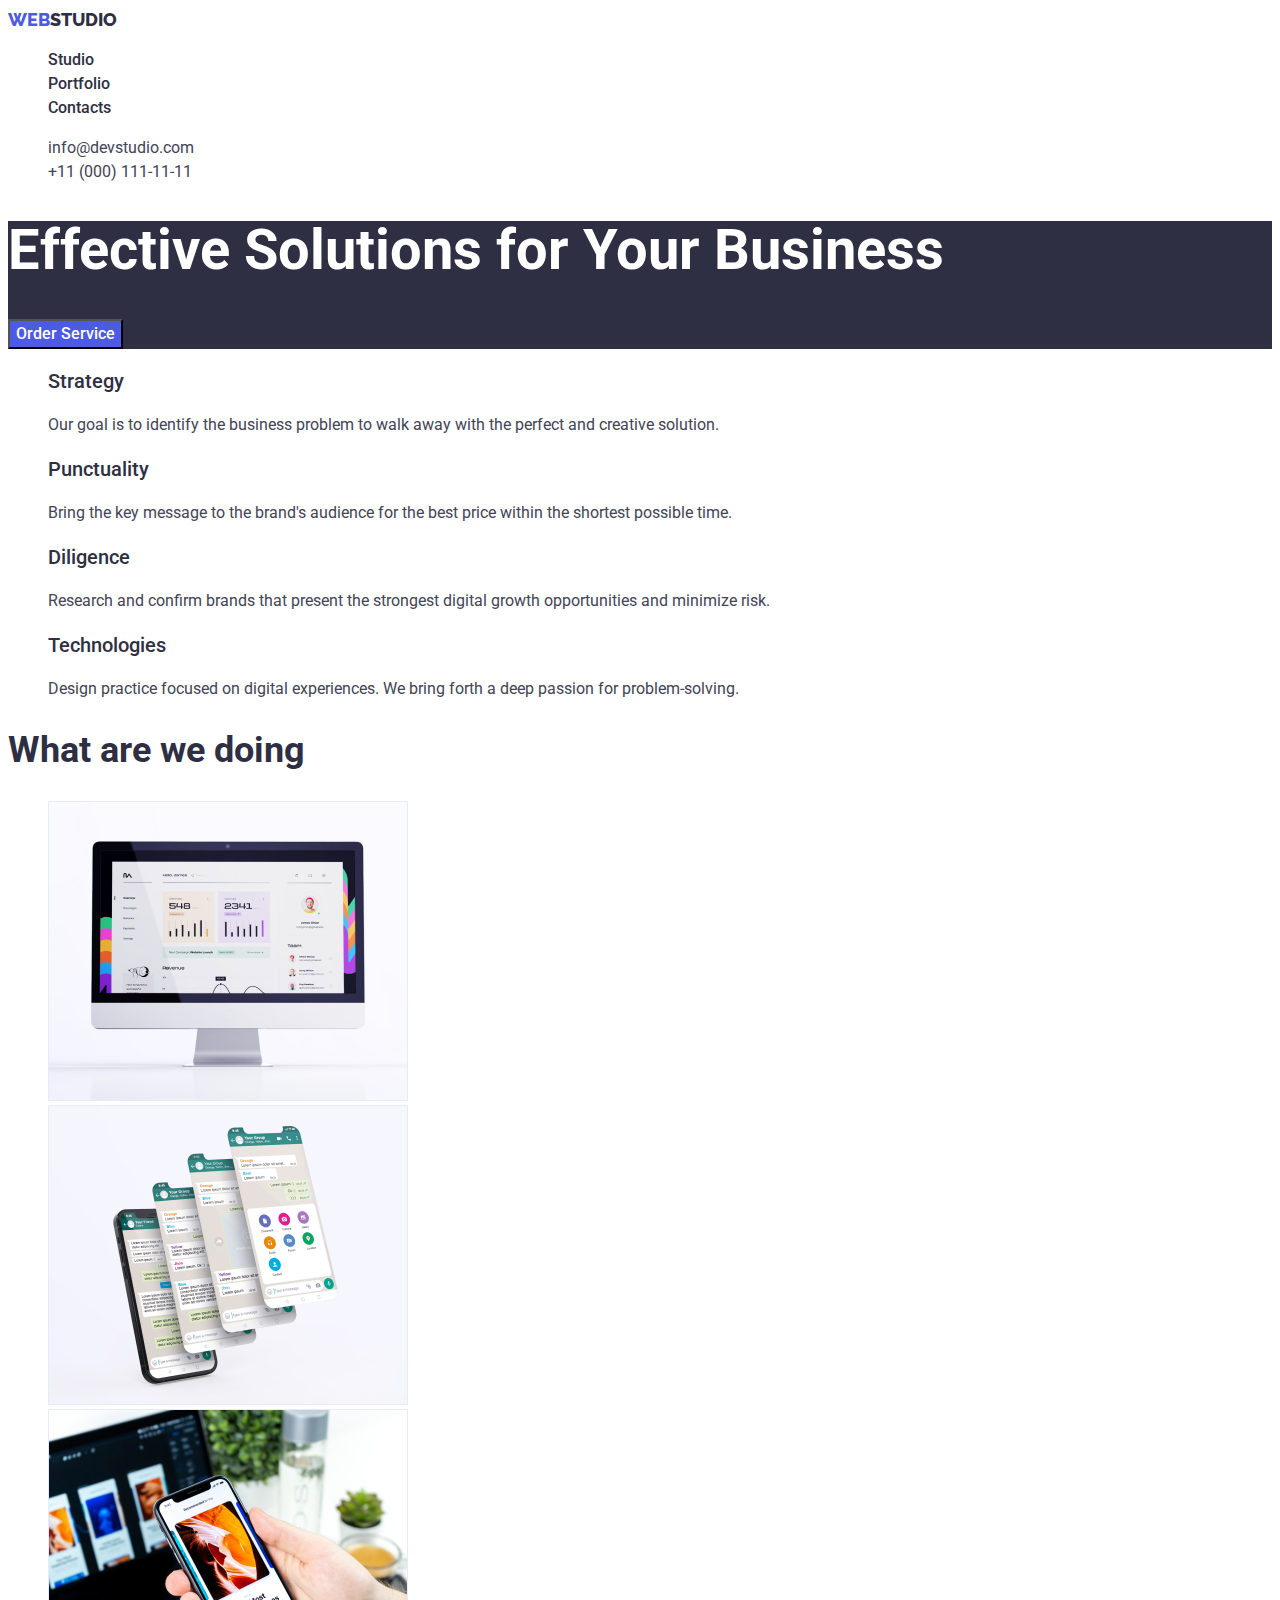
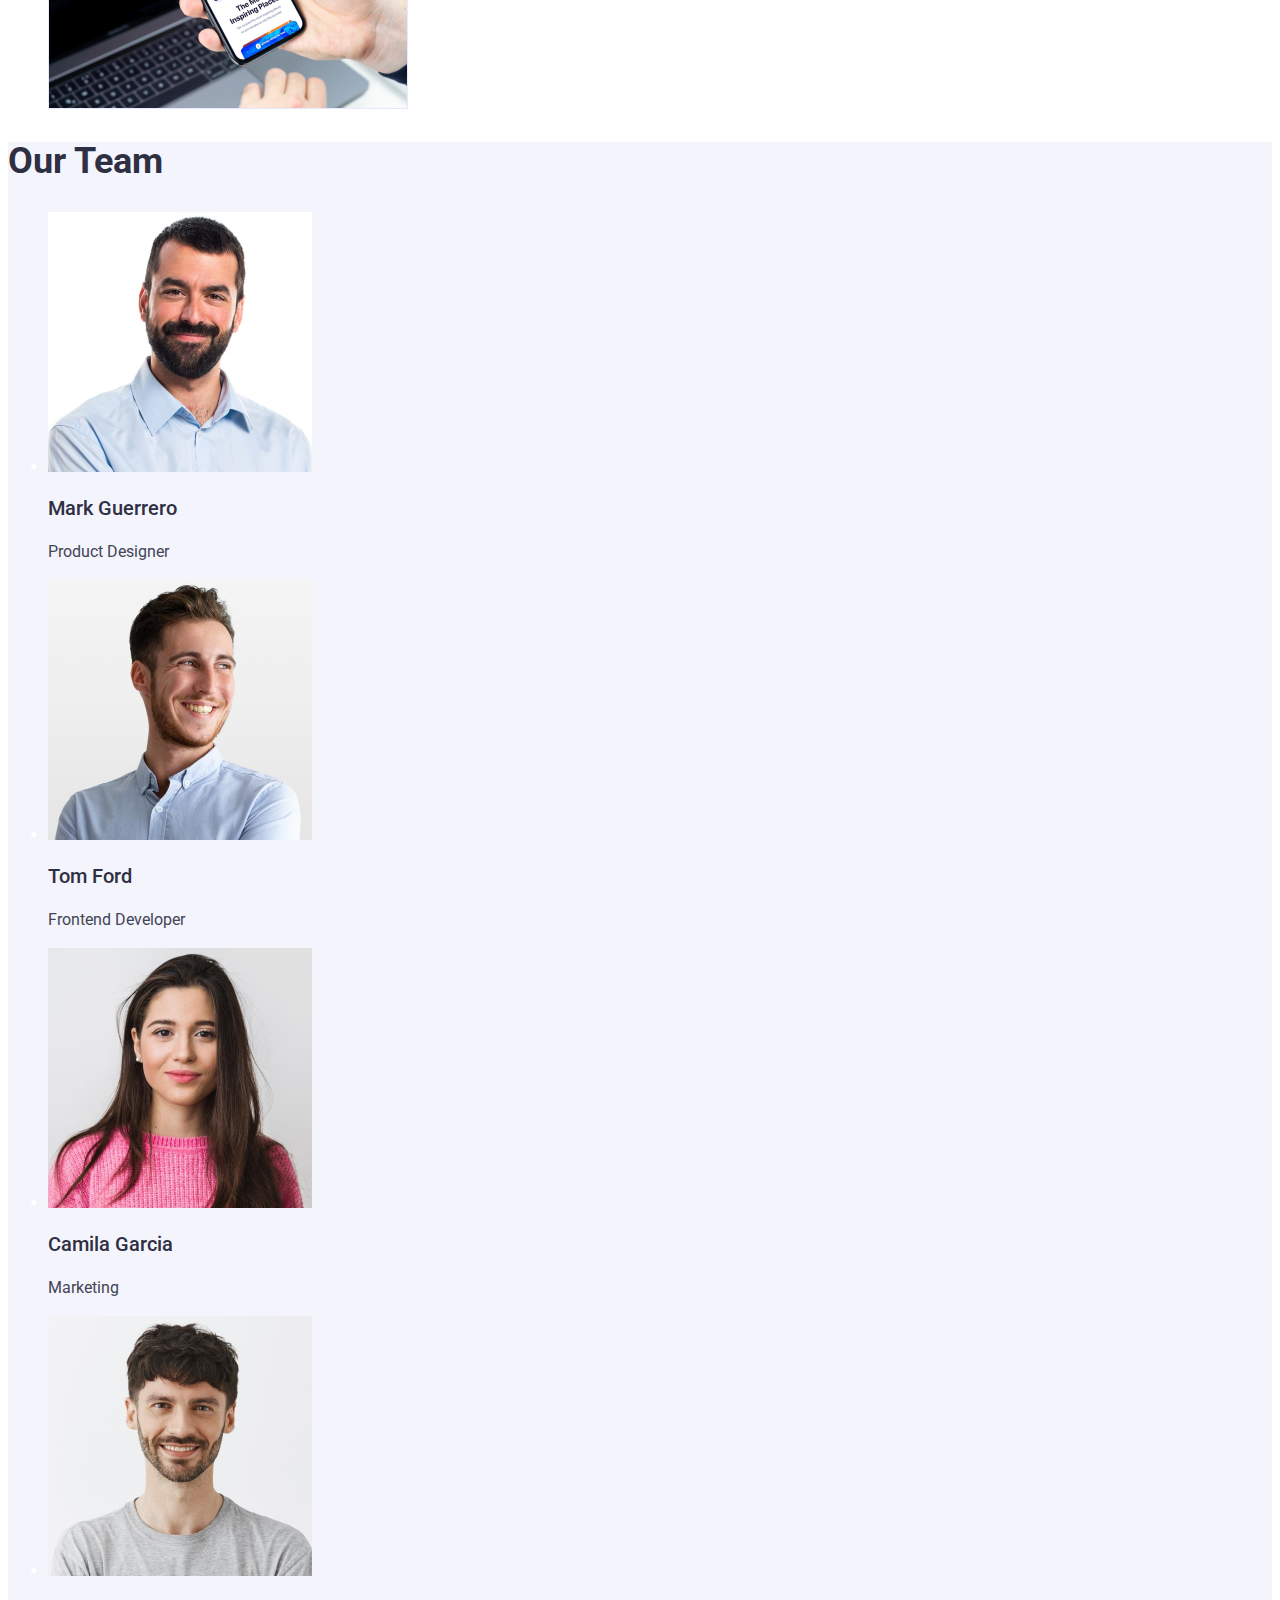
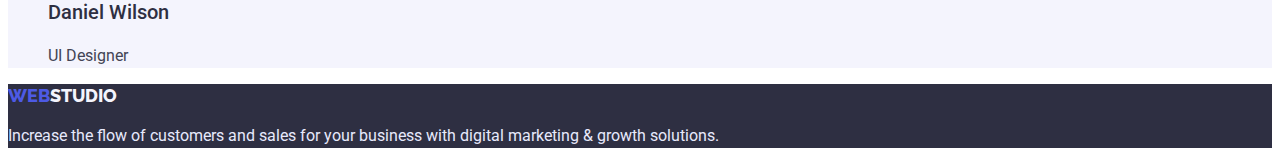
==== index.html @ 6e623637 "Initial commit" ====
<!DOCTYPE html>
<html lang="en">
<head>
    <meta charset="UTF-8">
    <meta http-equiv="X-UA-Compatible" content="IE=edge">
    <meta name="viewport" content="width=, initial-scale=1.0">
    <title>Document</title>
    <link rel="stylesheet" href="./css/styles.css">
    <link href="https://fonts.googleapis.com/css2?family=Raleway:wght@800&family=Roboto:wght@400;500;700;900&display=swap" rel="stylesheet">
</head>
<body>
    <header>
        <nav>
            <a href="./index.html" class="logo"><b class="word_part_one"> WEB</b><b class="word_part_three">STUDIO</b></a>
            <ul class="references">
                <li><a href="./index.html" class="references_part">Studio</a></li>
                <li><a href="./portfolio.html" class="references_part">Portfolio</a></li>
                <li><a href="" class="references_part">Contacts</a></li>
            </ul>
        </nav>
            <address>
                <ul class="link">
                    <li><a href="mailto:info@devstudio.com" class="link_one">info@devstudio.com</a></li>
                    <li><a href="tel:+110001111111" class="link_one">+11 (000) 111-11-11</a></li>
                </ul>
            </address>
    </header>
        <main>
            <section class="first_section">
                <h1 class="first_titel">Effective Solutions
                    for Your Business</h1>
                <button type="button" class="button2">Order Service</button>
            </section>
            <section>
                    <ul class="benefits">
                        <li>
                            <h3 class="big_titel">Strategy</h3>
                            <p class="under_titel">Our goal is to identify the business
                                problem to walk away with the perfect and creative solution. </p>
                        </li>
                        <li>
                            <h3 class="big_titel">Punctuality</h3>
                            <p class="under_titel">Bring the key message to the brand's audience for the best price within the shortest possible time. </p>
                        </li>
                        <li>
                            <h3 class="big_titel">Diligence</h3>
                            <p class="under_titel">Research and confirm brands that present the strongest digital growth opportunities and minimize risk. </p>
                        </li>
                        <li>
                            <h3 class="big_titel">Technologies</h3>
                            <p class="under_titel">Design practice focused on digital experiences. We bring forth a deep passion for problem-solving. </p>
                        </li>
                    </ul>
            </section>
            <section>
                <h2 class="second_titel">What are we doing</h2>
                <ul>
                    <li><img src="./images/image1.jpg" alt="comp" width="360"></li>
                    <li><img src="./images/2.jpg" alt="smartphone" width="360"></li>
                    <li><img src="./images/3.jpg" alt="telephone" width="360"></li>
                </ul>
            </section>
            <section class="team">
                <h2 class="titel_team">Our Team</h2>
                <ul class="list_downsize">
                    <li>
                        <img src="./images/4.jpg" alt="man" width="264">
                        <h3 class="big_titel_two">Mark Guerrero</h3>
                        <p class="under_titel-two">Product Designer</p>
                    </li>
                    <li>
                        <img src="./images/image2.jpg" alt="man" width="264">
                        <h3 class="big_titel_two">Tom Ford</h3>
                        <p class="under_titel-two">Frontend Developer</p>
                    </li>
                    <li>
                        <img src="./images/image3.jpg" alt="woman" width="264">
                        <h3 class="big_titel_two">Camila Garcia</h3>
                        <p class="under_titel-two">Marketing</p>
                    </li>
                    <li>
                        <img src="./images/image4.jpg" alt="men" width="264">
                        <h3 class="big_titel_two">Daniel Wilson</h3>
                        <p class="under_titel-two">UI Designer</p>
                    </li>
                </ul>
            </section>
        </main>
        <footer class="ending">
          <a href="./index.html" class="logo"><b class="word_part_one"> WEB</b><b class="word_part_two">STUDIO</b></a>

         <p class="footerd">Increase the flow of customers and sales for your business with digital marketing & growth solutions.</p>
       
        </footer>
</body>
</html>
---- css/styles.css ----
:root {
  -one-color: #434455;
  -titel-color: #2E2F42;
  -link-color:  #434455;
}
body {
  font-family: 'Roboto';
  color: #FFFFFF;
}

.link .link_one {
  color:#434455;
  font-size: 16px;
  line-height: 1.5em;
  text-decoration: none;
  font-weight: 400;
  font-style: normal;
}
.link_one:hover,
.link_one :focus{
  color: darkblue;
}


.button1 {
   color: #4D5AE5;
    font-weight: 500;
    font-size: 16px;
    line-height: 1.5em;
    font-family: 'Roboto';
}
button:focus,
button:active,
button:hover{
   color: blue;
}
button {
    cursor: pointer;
}
.button2 {
   color: #FFFFFF;
   font-weight: 500;
    font-size: 16px;
    line-height: 1.5em;
    background: #4D5AE5;
    font-family: 'Roboto';
}
.list {
  text-decoration: none;
}
.list .services {
  color:#2E2F42;
  font-weight: 500;
  font-size: 20px;
  line-height: 1.2em;
  text-decoration: none;

}
.list .under_services {
  color: #434455;
  font-size: 16px;
  line-height: 1.5em;
  text-decoration: none;
}
*{
  text-decoration: none;
}
.word_part_one {
  color: #4D5AE5;
  font-weight: 800;
 font-size: 18px;
 line-height: 1.33em;
 font-family: 'Raleway', sans-serif;
 text-decoration: none;
}
.word_part_two {
  color: #F4F4FD;
  font-weight: 800;
  font-size: 18px;
 line-height: 1.33em;
 font-family: 'Raleway', sans-serif;
 text-decoration: none;
}
.references .references_part {
  color: #2E2F42;
  font-weight: 500;
  font-size: 16px;
  line-height: 1.5em;
}
.footerd {
  color: #E7E9FC;
  font-size: 16px;
  line-height: 1.5em;
}
.benefits .big_titel {
  color: #2E2F42;
  font-weight: 500;
  font-size: 20px;
  line-height: 1.2em;
}
.benefits .under_titel {
  color: #434455;
  font-size: 16px;
  line-height: 1.5em;
}
.list_downsize .big_titel_two {
  color: #2E2F42;
  font-weight: 500;
  font-size: 20px;
  line-height: 1.2em;
  text-decoration: none;
}
.list_downsize .under_titel-two {
  color: #434455;
  font-size: 16px;
  line-height: 1.5em;
  text-decoration: none;
}
.first_titel {
  font-size: 56px;
  line-height: 1.07em;
  color: #FFFFFF;

}

.first_section {
  background: #2E2F42;
}
.team {
  background: #F4F4FD;
}
.word_part_three { 
  color: #2E2F42;
  font-weight: 800;
  font-size: 18px;
  line-height: 1.33em;
  font-family: 'Raleway';
  text-decoration: none;
}
.second_titel {
  color: #2E2F42;
  font-weight: 700;
  font-size: 36px;
  line-height: 1.11em;
}
.team .titel_team {
  color: #2E2F42;
  font-weight: 700;
  font-size: 36px;
  line-height: 1.11em;
}
.ending {
  background: #2E2F42;
}
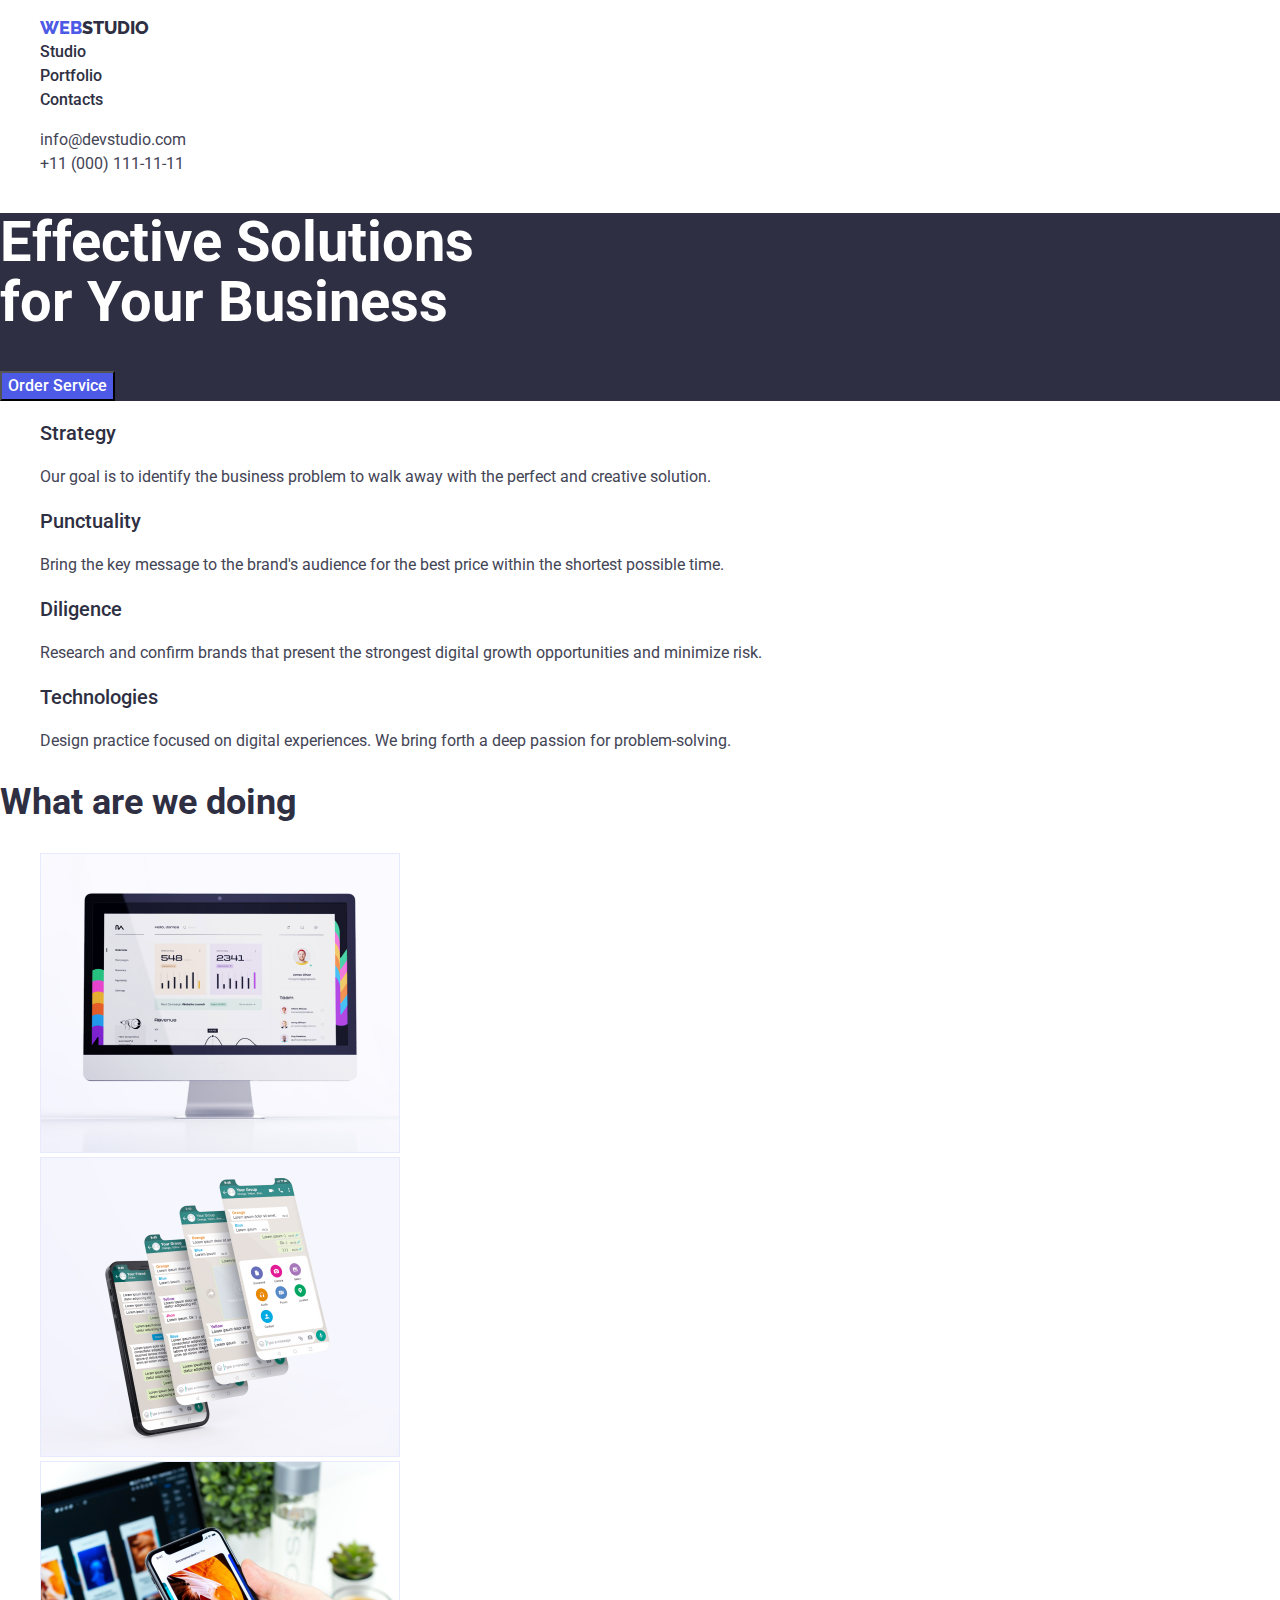
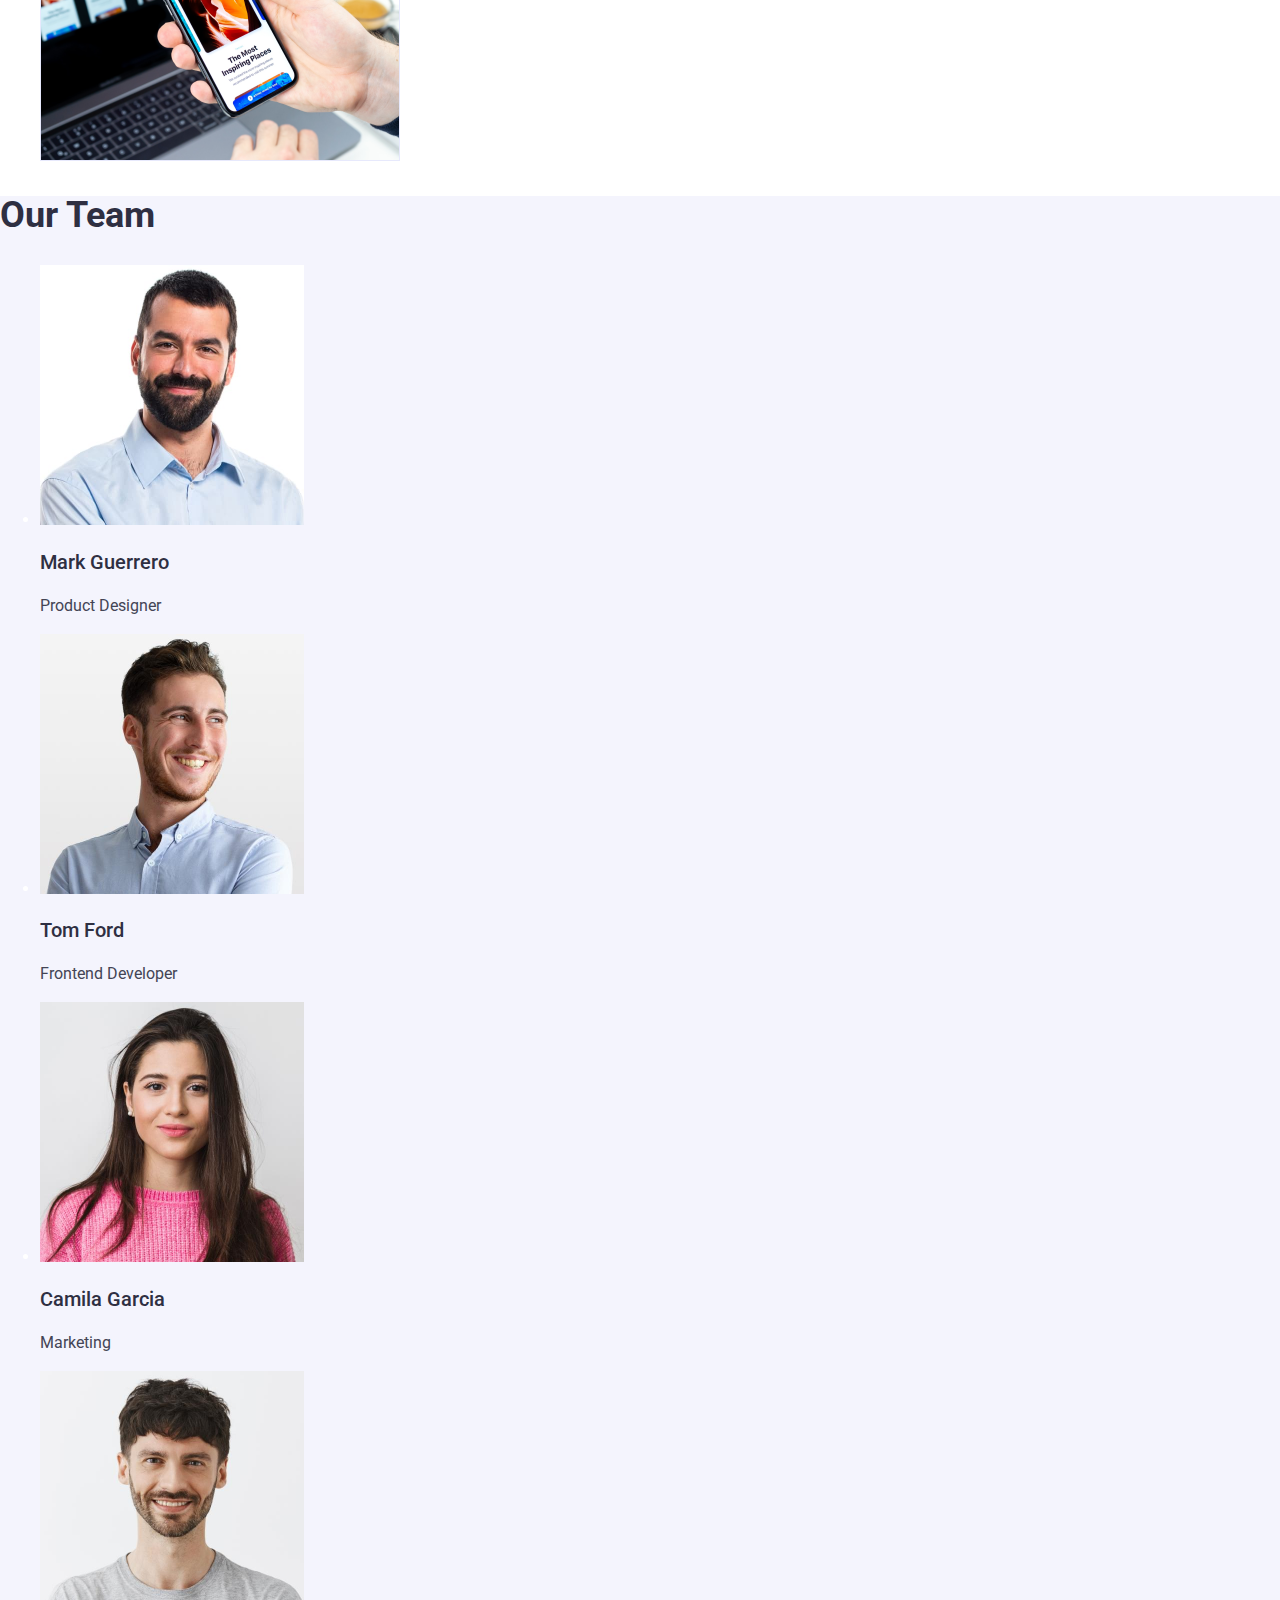
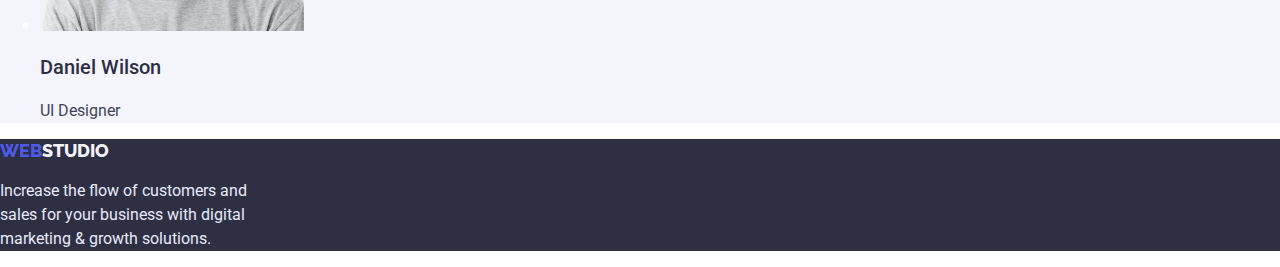
==== commit 7e6b6939: "Update index.html" ====
--- a/index.html
+++ b/index.html
@@ -5,33 +5,43 @@
     <meta http-equiv="X-UA-Compatible" content="IE=edge">
     <meta name="viewport" content="width=, initial-scale=1.0">
     <title>Document</title>
+    <link
+    rel="stylesheet"
+    href="https://cdnjs.cloudflare.com/ajax/libs/modern-normalize/1.0.0/modern-normalize.min.css"
+  />
     <link rel="stylesheet" href="./css/styles.css">
-    <link href="https://fonts.googleapis.com/css2?family=Raleway:wght@800&family=Roboto:wght@400;500;700;900&display=swap" rel="stylesheet">
+  <link href="https://fonts.googleapis.com/css2?family=Raleway:wght@800&family=Roboto:wght@400;500;700;900&display=swap" rel="stylesheet">
 </head>
 <body>
     <header>
-        <nav>
-            <a href="./index.html" class="logo"><b class="word_part_one"> WEB</b><b class="word_part_three">STUDIO</b></a>
-            <ul class="references">
-                <li><a href="./index.html" class="references_part">Studio</a></li>
-                <li><a href="./portfolio.html" class="references_part">Portfolio</a></li>
-                <li><a href="" class="references_part">Contacts</a></li>
-            </ul>
-        </nav>
-            <address>
-                <ul class="link">
-                    <li><a href="mailto:info@devstudio.com" class="link_one">info@devstudio.com</a></li>
-                    <li><a href="tel:+110001111111" class="link_one">+11 (000) 111-11-11</a></li>
+        <div class="container one_header">
+            <nav class="navigation">
+                <ul class="references">
+                    <a href="./index.html" class="logo"><b class="word_part_one"> WEB</b><b class="word_part_three">STUDIO</b></a>
+                    <li><a href="./index.html" class="references_part">Studio</a></li>
+                    <li><a href="./portfolio.html" class="references_part">Portfolio</a></li>
+                    <li><a href="" class="references_part">Contacts</a></li>
                 </ul>
-            </address>
+            </nav>
+                <address>
+                    <ul class="link">
+                        <li><a href="mailto:info@devstudio.com" class="link_one">info@devstudio.com</a></li>
+                        <li><a href="tel:+110001111111" class="link_one">+11 (000) 111-11-11</a></li>
+                    </ul>
+                </address>
+
+        </div>
     </header>
         <main>
             <section class="first_section">
-                <h1 class="first_titel">Effective Solutions
+              <div class="container solution_titel">
+                    <h1 class="first_titel">Effective Solutions <br>
                     for Your Business</h1>
                 <button type="button" class="button2">Order Service</button>
+              </div>
             </section>
-            <section>
+            <section class="second_section">
+                <div class="container">
                     <ul class="benefits">
                         <li>
                             <h3 class="big_titel">Strategy</h3>
@@ -52,15 +62,19 @@
                         </li>
                     </ul>
             </section>
-            <section>
-                <h2 class="second_titel">What are we doing</h2>
-                <ul>
+            <section third_section>
+             <div class="container">
+                    <h2 class="second_titel">What are we doing</h2>
+                <ul class="list_of_images">
                     <li><img src="./images/image1.jpg" alt="comp" width="360"></li>
                     <li><img src="./images/2.jpg" alt="smartphone" width="360"></li>
                     <li><img src="./images/3.jpg" alt="telephone" width="360"></li>
                 </ul>
+
+               </div>
             </section>
             <section class="team">
+             <div class="container">
                 <h2 class="titel_team">Our Team</h2>
                 <ul class="list_downsize">
                     <li>
@@ -84,13 +98,18 @@
                         <p class="under_titel-two">UI Designer</p>
                     </li>
                 </ul>
+             </div>
+                    
             </section>
         </main>
-        <footer class="ending">
-          <a href="./index.html" class="logo"><b class="word_part_one"> WEB</b><b class="word_part_two">STUDIO</b></a>
+       
+        <footer class="ending one_footer">
+            <div class="container real_end">
+                <a href="./index.html" class="logo"><b class="word_part_one"> WEB</b><b class="word_part_two">STUDIO</b></a>
 
-         <p class="footerd">Increase the flow of customers and sales for your business with digital marketing & growth solutions.</p>
-       
+               <p class="footerd">Increase the flow of customers and <br> sales for your business with digital <br> marketing & growth solutions.</p>
+            
+            </div>
         </footer>
 </body>
 </html>
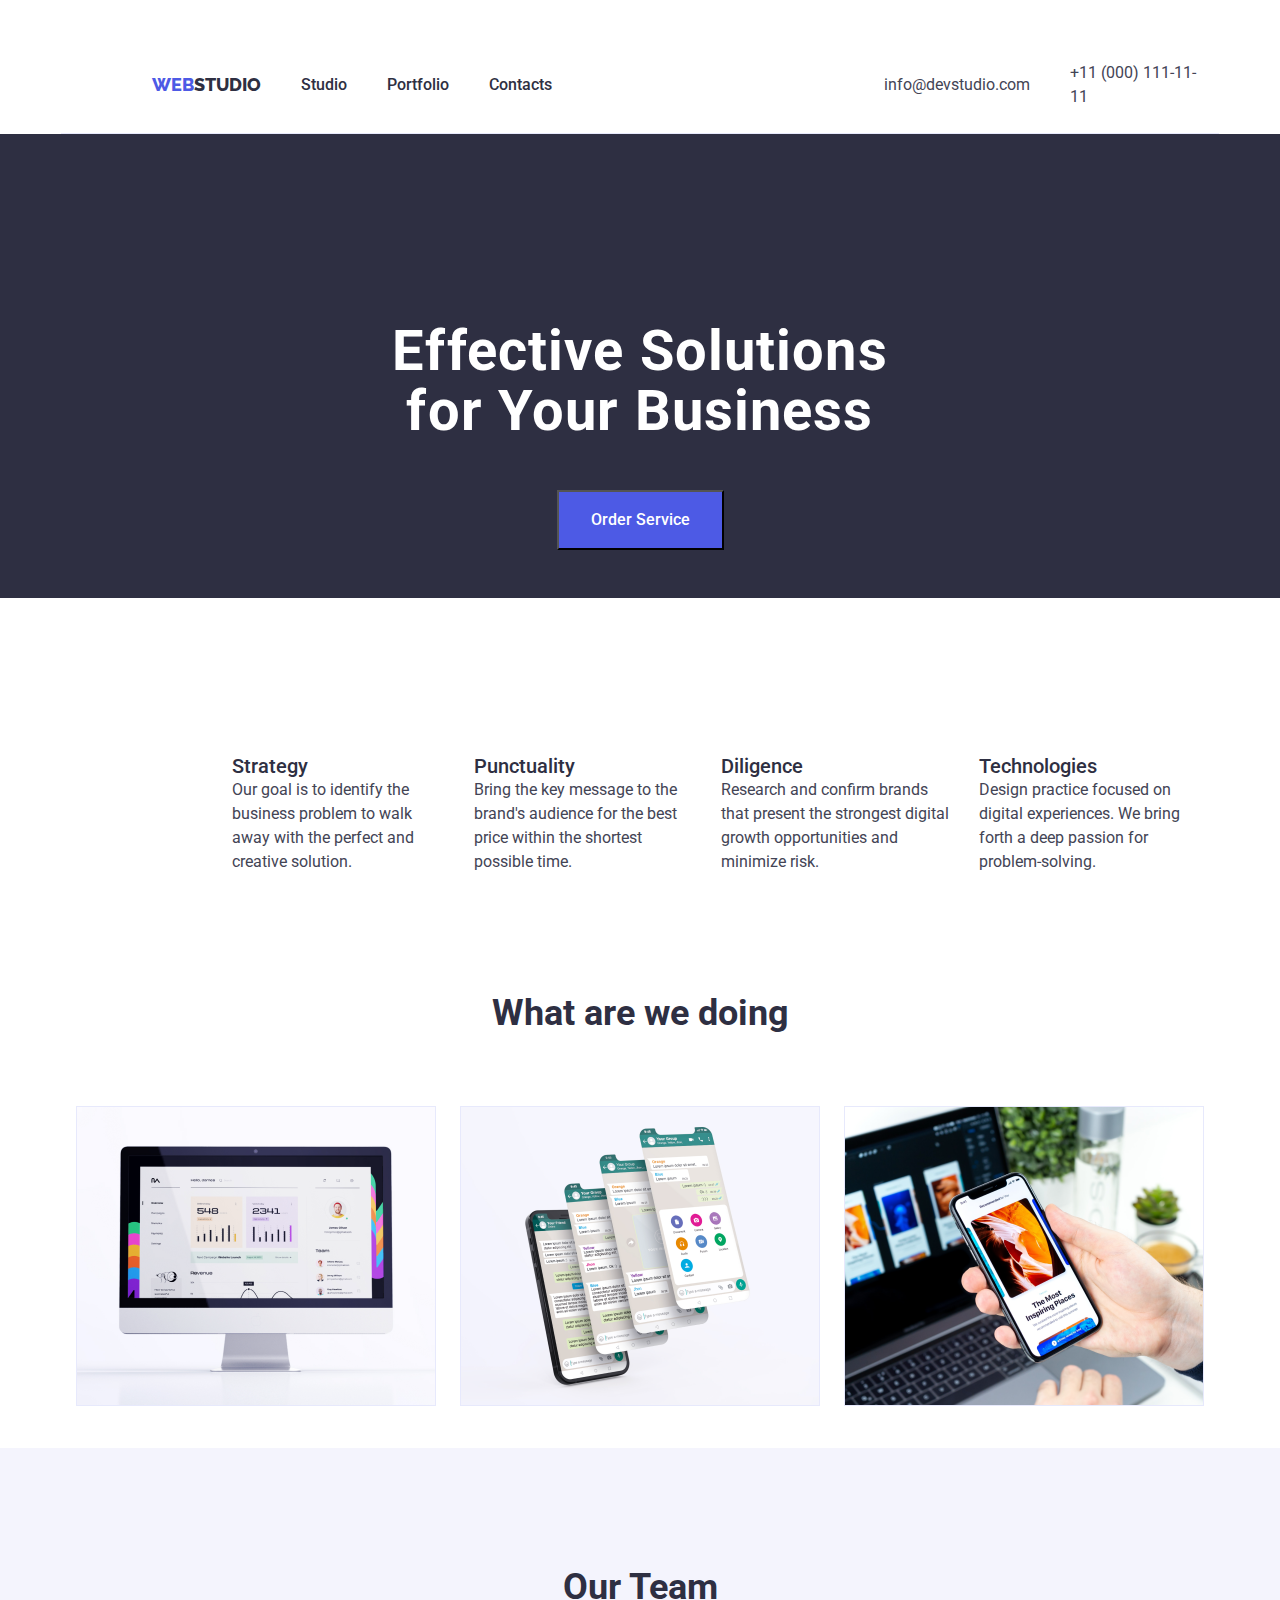
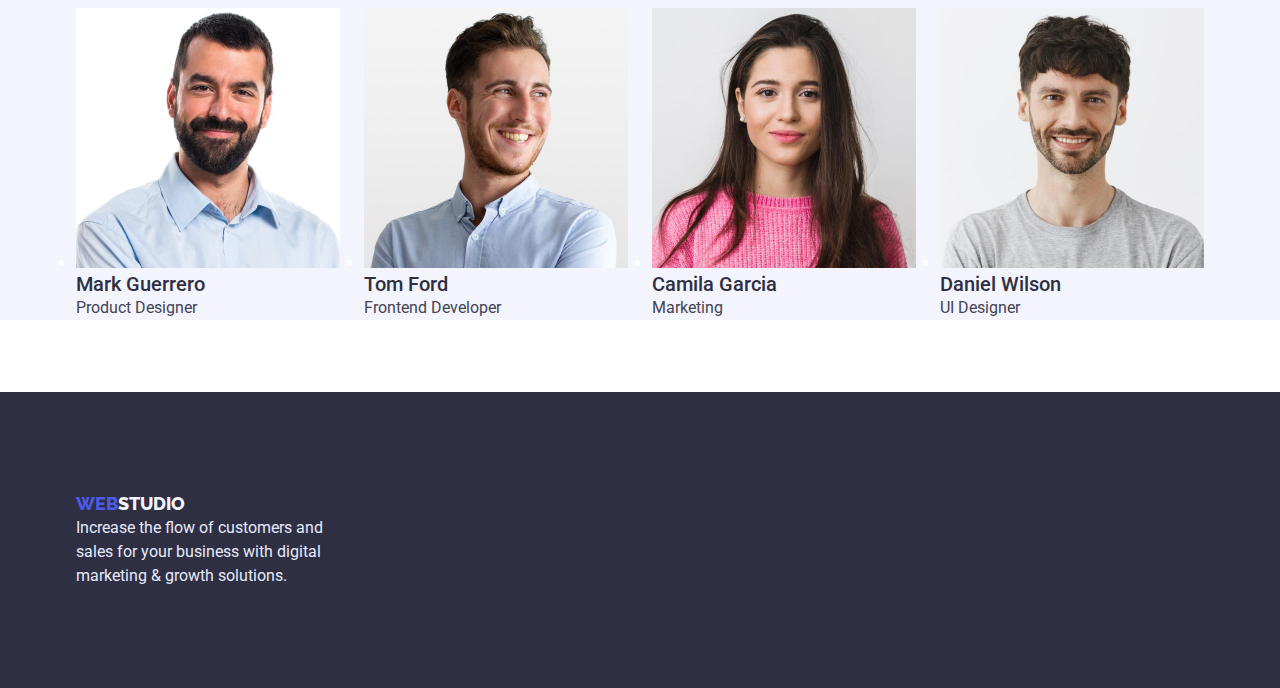
==== commit e6a6da15: "Update index.html" ====
--- a/index.html
+++ b/index.html
@@ -13,8 +13,10 @@
   <link href="https://fonts.googleapis.com/css2?family=Raleway:wght@800&family=Roboto:wght@400;500;700;900&display=swap" rel="stylesheet">
 </head>
 <body>
-    <header>
+  <h1 class="visually-hidden">NAVIGATION</h1>
+     <header>
         <div class="container one_header">
+           
             <nav class="navigation">
                 <ul class="references">
                     <a href="./index.html" class="logo"><b class="word_part_one"> WEB</b><b class="word_part_three">STUDIO</b></a>
@@ -39,8 +41,10 @@
                     for Your Business</h1>
                 <button type="button" class="button2">Order Service</button>
               </div>
-            </section>
+            </section> 
+            <h1 class="visually-hidden"> OUR_BENEFITS</h1>
             <section class="second_section">
+               
                 <div class="container">
                     <ul class="benefits">
                         <li>
@@ -73,7 +77,9 @@
 
                </div>
             </section>
+            <h1 class="visually-hidden"> OUR_TEAM_MEMBERS</h1>
             <section class="team">
+                
              <div class="container">
                 <h2 class="titel_team">Our Team</h2>
                 <ul class="list_downsize">
--- a/css/styles.css
+++ b/css/styles.css
@@ -44,9 +44,20 @@
     line-height: 1.5em;
     background: #4D5AE5;
     font-family: 'Roboto';
+    padding: 16px 32px;
+    margin-top: 48px;
+    margin-left: auto;
+    margin-right: auto;
+    display: block;
+    
 }
 .list {
   text-decoration: none;
+  display: flex;
+  flex-wrap: wrap;
+  gap: 24px;
+  margin-top: 72px;
+  margin-bottom: 120px;
 }
 .list .services {
   color:#2E2F42;
@@ -72,6 +83,7 @@
  line-height: 1.33em;
  font-family: 'Raleway', sans-serif;
  text-decoration: none;
+ margin-top: 24;
 }
 .word_part_two {
   color: #F4F4FD;
@@ -86,6 +98,7 @@
   font-weight: 500;
   font-size: 16px;
   line-height: 1.5em;
+  
 }
 .footerd {
   color: #E7E9FC;
@@ -120,11 +133,14 @@
   font-size: 56px;
   line-height: 1.07em;
   color: #FFFFFF;
-
+  letter-spacing: 0.02em;
 }
 
 .first_section {
   background: #2E2F42;
+  padding-top: 188px;
+  padding-bottom: 48px;
+  display: block;
 }
 .team {
   background: #F4F4FD;
@@ -142,13 +158,107 @@
   font-weight: 700;
   font-size: 36px;
   line-height: 1.11em;
+  text-align: center;
 }
 .team .titel_team {
   color: #2E2F42;
   font-weight: 700;
   font-size: 36px;
   line-height: 1.11em;
+  text-align: center;
 }
 .ending {
   background: #2E2F42;
 }
+.container {
+ width: 1158px;
+ margin: 0 auto;
+ padding-left: 15px;
+ padding-right: 15px;
+}
+.one_header {
+  display: flex;
+  align-items: center;
+  border-bottom: 1px solid #E7E9FC;
+  padding-top: 24px;
+  padding-bottom: 24px;
+
+}
+.one_footer
+.navigation {
+  display: flex;
+  align-items: center;
+}
+.references {
+  display: flex;
+  gap: 40px;
+  margin-left: 76px;
+}
+.second_section {
+  padding-top: 120px;
+  padding-bottom: 120px;
+}
+.benefits {
+  gap: 24px;
+  display: flex;
+  flex-direction: row;
+  align-items: center;
+  margin-left: 156px;
+}
+.third_section {
+  padding-bottom: 120px;
+}
+.list_of_images {
+  gap: 24px;
+  margin-top: 72px;
+  display: flex;
+  flex-wrap: wrap;
+}
+.team {
+  padding-top: 120px;
+}
+.list_downsize {
+  gap: 24px;
+  margin-bottom: 72px;
+  display: flex;
+  flex-wrap: wrap;
+}
+.link {
+  display: flex;
+  gap: 40px;
+  align-items: center;
+  margin-left: 332px;
+}
+.real_end {
+  padding-top: 100px;
+  padding-bottom: 100px;
+}
+.portfolio_buttons {
+  display: flex;
+  align-items: center;
+  gap: 24px;
+  flex-direction: row;
+  margin-top: 96px;
+  justify-content: center;
+}
+html {
+  box-sizing: border-box;
+}
+*::before,
+*::after {
+  box-sizing: inherit;
+}
+.solution_titel {
+  text-align: center;
+}
+
+p, h1, h2, h3, h4, h5, h6{
+  margin: 0;
+}
+ul {
+  margin: 0;
+  padding-left: 0;
+}
+.section {
+  display: block;
+}
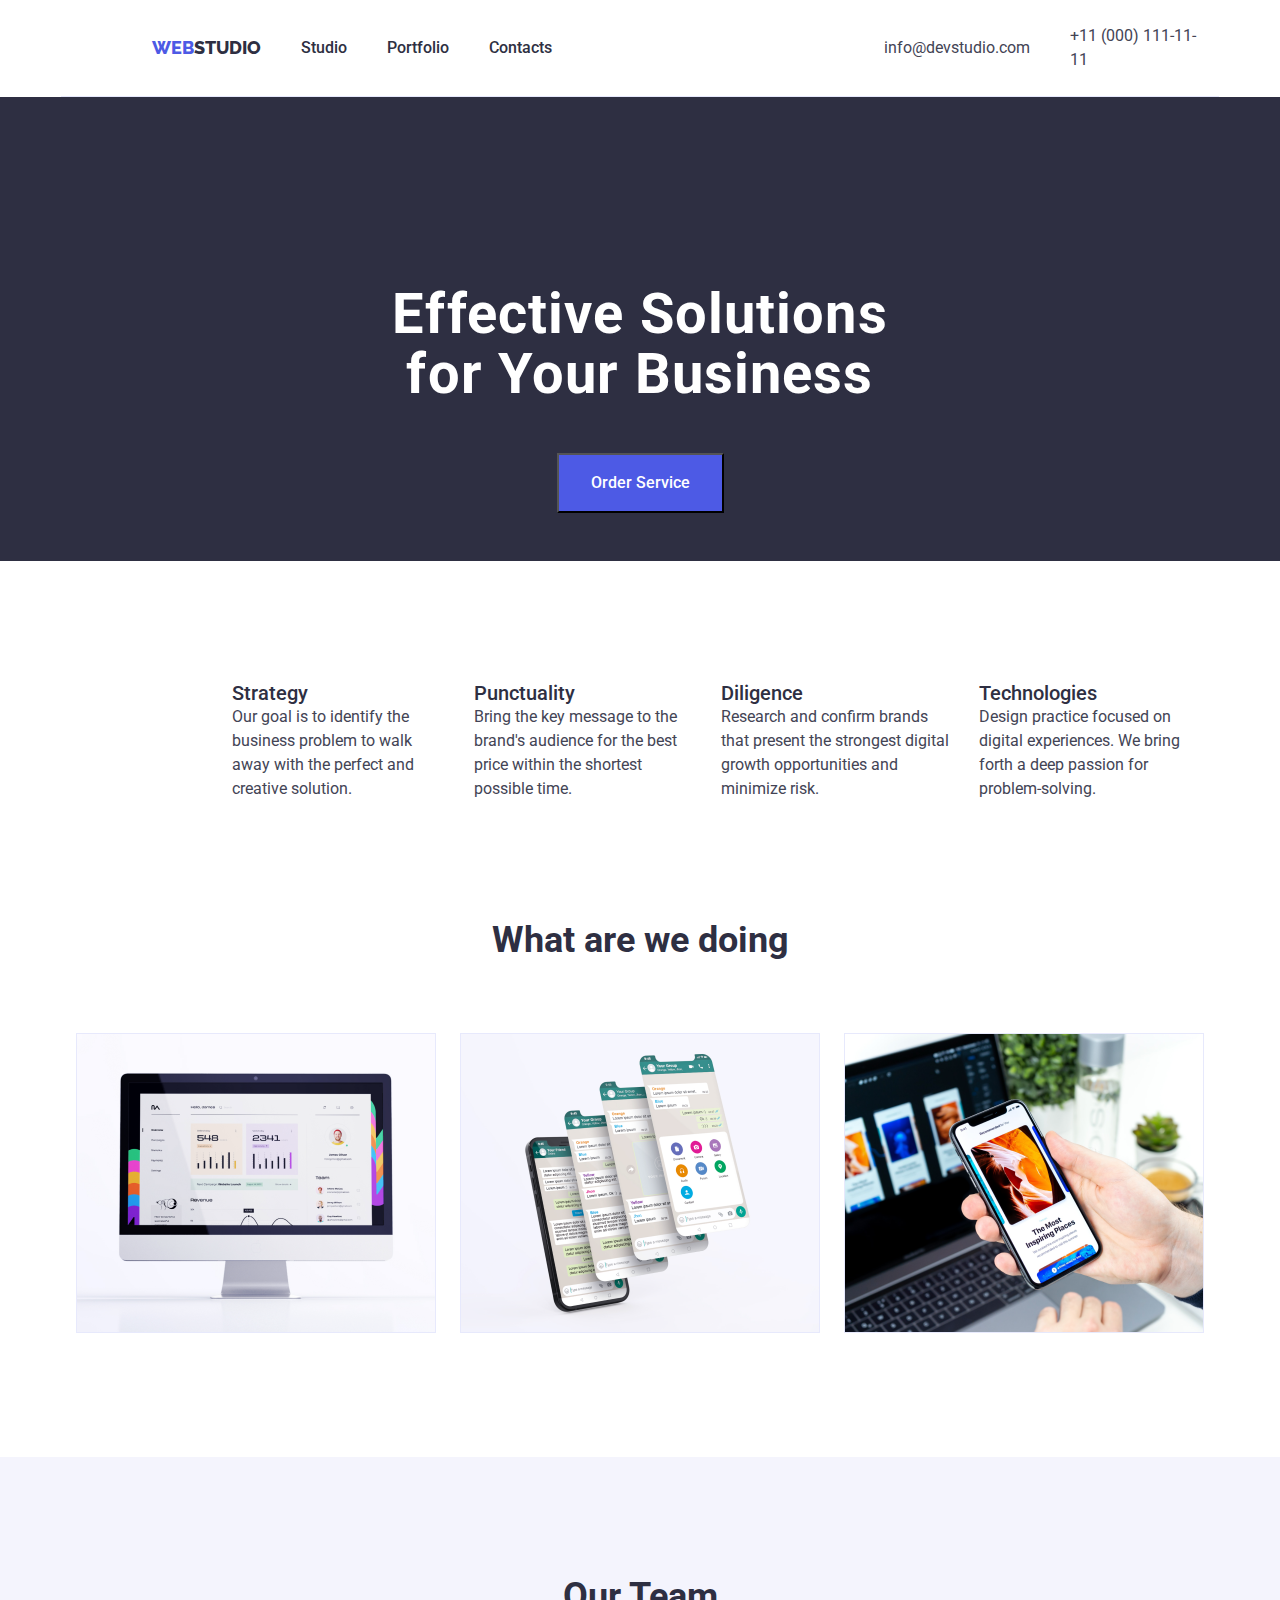
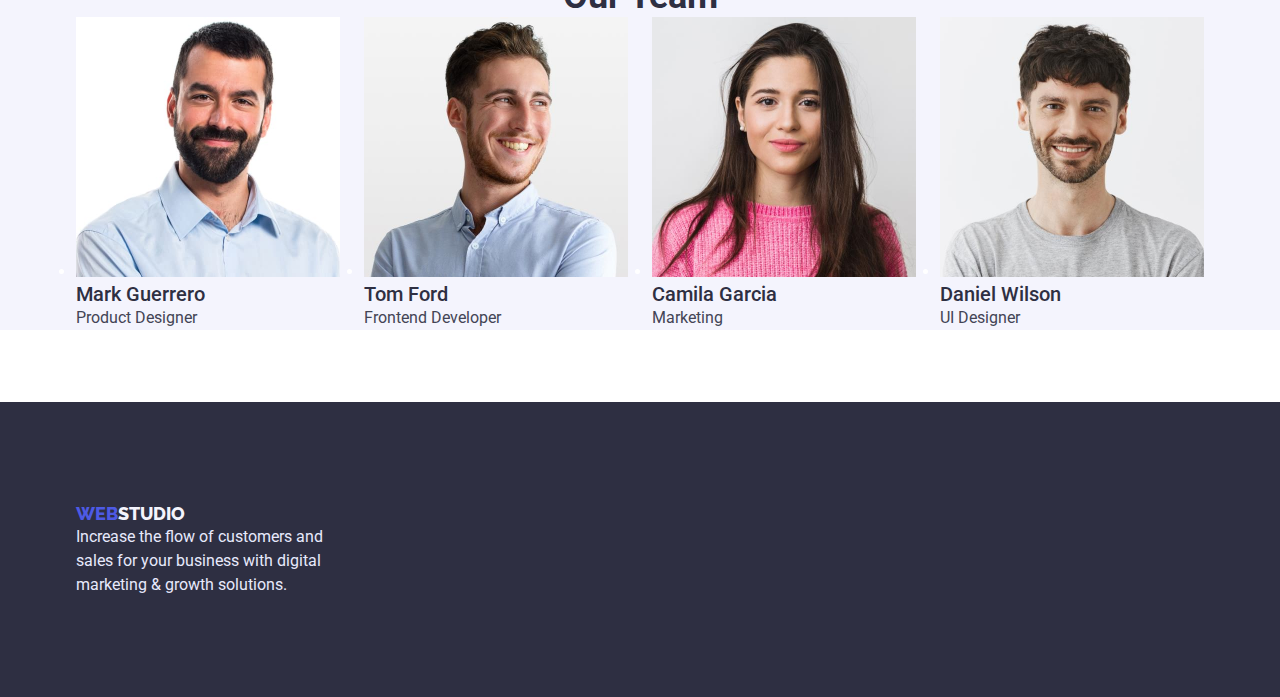
==== commit ad3808bb: "Update index.html" ====
--- a/index.html
+++ b/index.html
@@ -25,7 +25,7 @@
                     <li><a href="" class="references_part">Contacts</a></li>
                 </ul>
             </nav>
-                <address>
+                <address class="address_">
                     <ul class="link">
                         <li><a href="mailto:info@devstudio.com" class="link_one">info@devstudio.com</a></li>
                         <li><a href="tel:+110001111111" class="link_one">+11 (000) 111-11-11</a></li>
@@ -42,31 +42,31 @@
                 <button type="button" class="button2">Order Service</button>
               </div>
             </section> 
-            <h1 class="visually-hidden"> OUR_BENEFITS</h1>
+          
             <section class="second_section">
                
                 <div class="container">
                     <ul class="benefits">
-                        <li>
+                        <li class="under_benefits">
                             <h3 class="big_titel">Strategy</h3>
                             <p class="under_titel">Our goal is to identify the business
                                 problem to walk away with the perfect and creative solution. </p>
                         </li>
-                        <li>
+                        <li class="under_benefits">
                             <h3 class="big_titel">Punctuality</h3>
                             <p class="under_titel">Bring the key message to the brand's audience for the best price within the shortest possible time. </p>
                         </li>
-                        <li>
+                        <li class="under_benefits">
                             <h3 class="big_titel">Diligence</h3>
                             <p class="under_titel">Research and confirm brands that present the strongest digital growth opportunities and minimize risk. </p>
                         </li>
-                        <li>
+                        <li class="under_benefits">
                             <h3 class="big_titel">Technologies</h3>
                             <p class="under_titel">Design practice focused on digital experiences. We bring forth a deep passion for problem-solving. </p>
                         </li>
                     </ul>
             </section>
-            <section third_section>
+            <section class="third_section">
              <div class="container">
                     <h2 class="second_titel">What are we doing</h2>
                 <ul class="list_of_images">
@@ -84,24 +84,32 @@
                 <h2 class="titel_team">Our Team</h2>
                 <ul class="list_downsize">
                     <li>
-                        <img src="./images/4.jpg" alt="man" width="264">
-                        <h3 class="big_titel_two">Mark Guerrero</h3>
-                        <p class="under_titel-two">Product Designer</p>
+                        <img src="./images/4.jpg" alt="man" width="264" class="images_one">
+                        <div class="text_one">
+                            <h3 class="big_titel_two">Mark Guerrero</h3>
+                          <p class="under_titel-two">Product Designer</p>
+                        </div>
                     </li>
                     <li>
-                        <img src="./images/image2.jpg" alt="man" width="264">
-                        <h3 class="big_titel_two">Tom Ford</h3>
-                        <p class="under_titel-two">Frontend Developer</p>
+                        <img src="./images/image2.jpg" alt="man" width="264" class="images_one">
+                        <div class="text_one">
+                            <h3 class="big_titel_two">Tom Ford</h3>
+                            <p class="under_titel-two">Frontend Developer</p>
+                        </div>
                     </li>
                     <li>
-                        <img src="./images/image3.jpg" alt="woman" width="264">
-                        <h3 class="big_titel_two">Camila Garcia</h3>
-                        <p class="under_titel-two">Marketing</p>
+                        <img src="./images/image3.jpg" alt="woman" width="264" class="images_one">
+                        <div class="text_one">
+                            <h3 class="big_titel_two">Camila Garcia</h3>
+                          <p class="under_titel-two">Marketing</p>
+                        </div>
                     </li>
                     <li>
-                        <img src="./images/image4.jpg" alt="men" width="264">
-                        <h3 class="big_titel_two">Daniel Wilson</h3>
-                        <p class="under_titel-two">UI Designer</p>
+                       <img src="./images/image4.jpg" alt="men" width="264" class="images_one" >
+                       <div class="text_one">
+                         <h3 class="big_titel_two">Daniel Wilson</h3>
+                         <p class="under_titel-two">UI Designer</p>
+                       </div> 
                     </li>
                 </ul>
              </div>
--- a/css/styles.css
+++ b/css/styles.css
@@ -262,3 +262,15 @@
 .section {
   display: block;
 }
+.visually-hidden {
+  position: absolute;
+  width: 1px;
+  height: 1px;
+  margin: -1px;
+  border: 0;
+  padding: 0;
+  white-space: nowrap;
+  clip-path: inset(100%);
+  clip: rect(0 0 0 0);
+  overflow: hidden;
+}
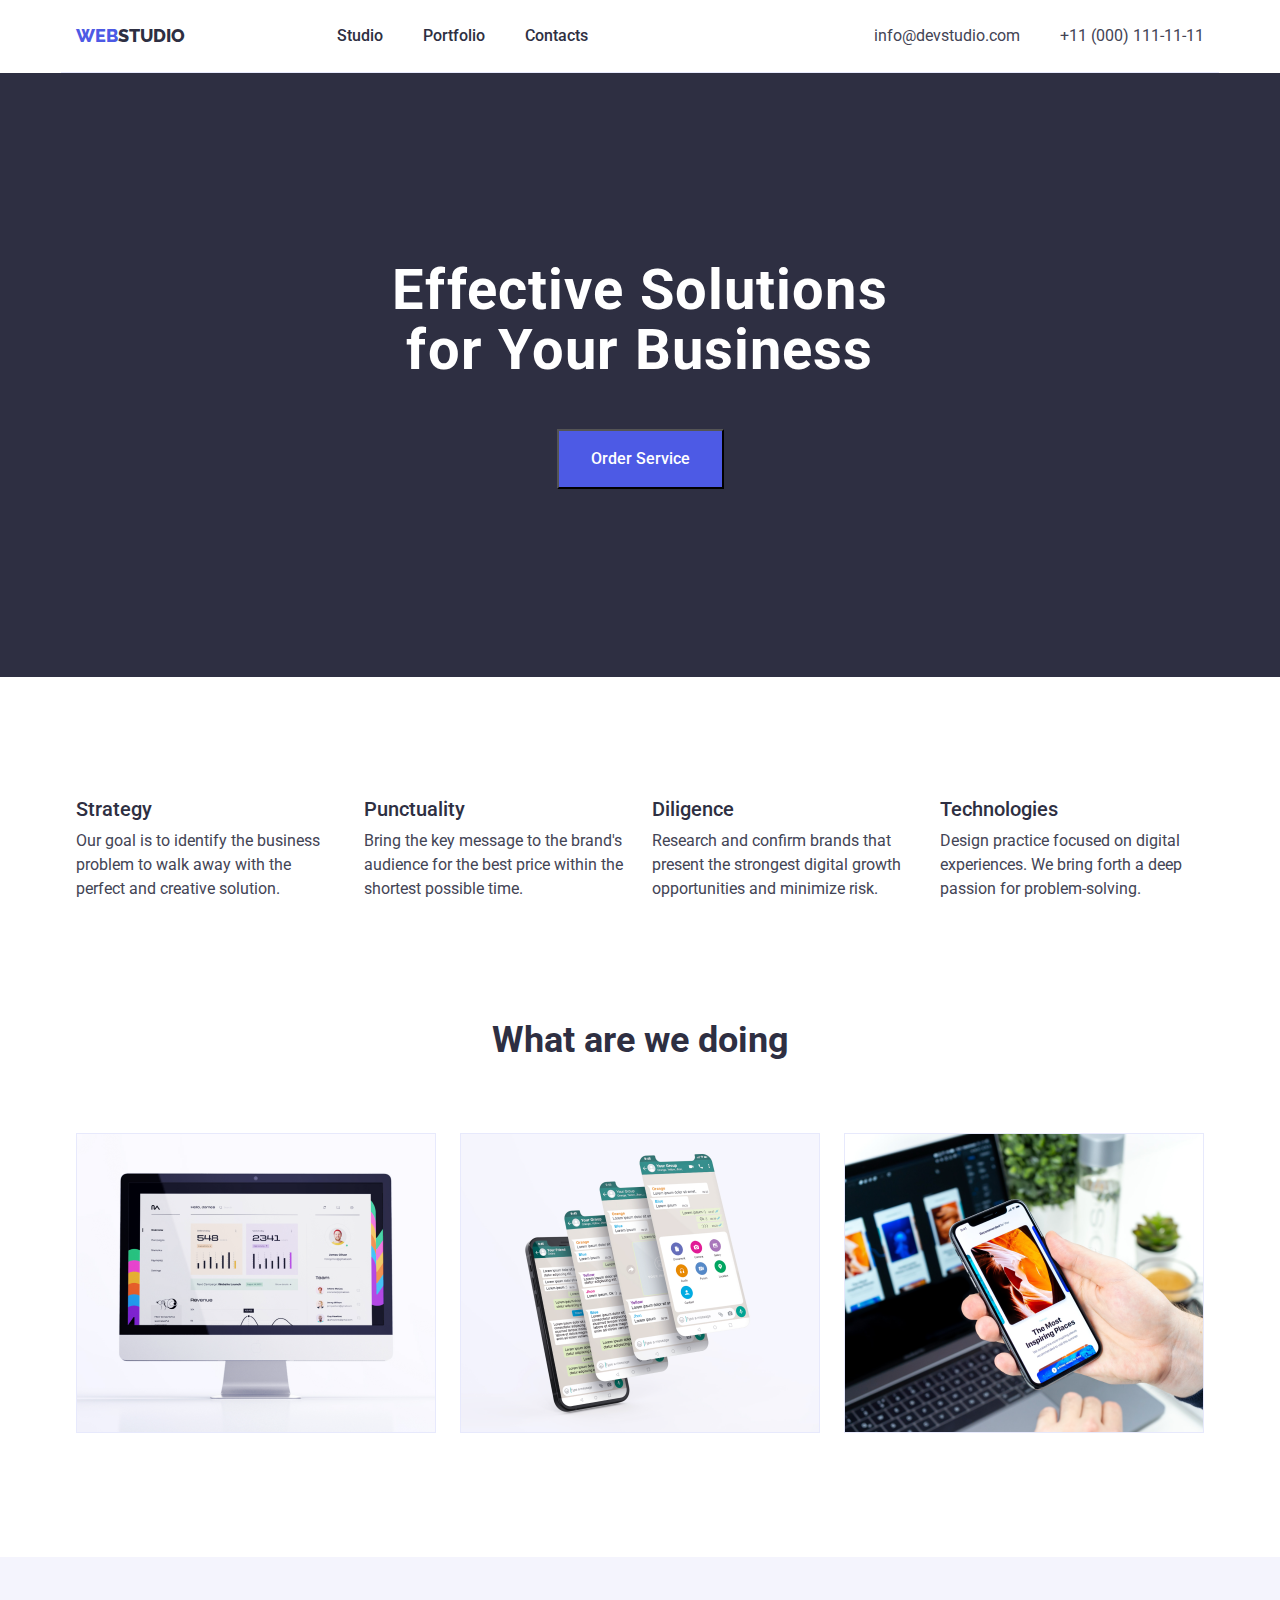
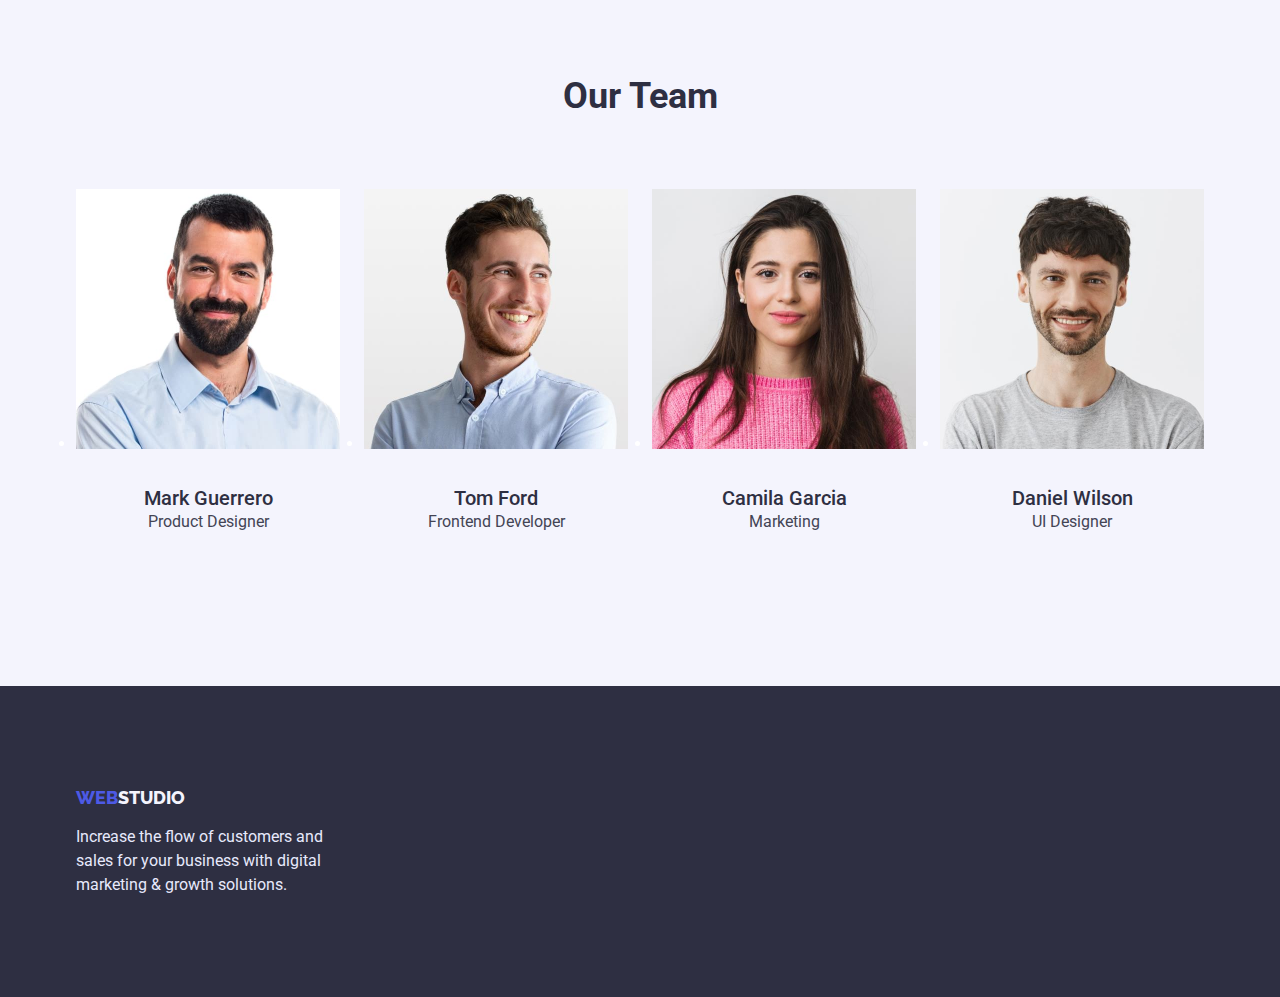
==== commit 755cce5c: "Update index.html" ====
--- a/index.html
+++ b/index.html
@@ -16,10 +16,9 @@
   <h1 class="visually-hidden">NAVIGATION</h1>
      <header>
         <div class="container one_header">
-           
+             <a href="./index.html" class="logo"><b class="word_part_one"> WEB</b><b class="word_part_three">STUDIO</b></a>
             <nav class="navigation">
                 <ul class="references">
-                    <a href="./index.html" class="logo"><b class="word_part_one"> WEB</b><b class="word_part_three">STUDIO</b></a>
                     <li><a href="./index.html" class="references_part">Studio</a></li>
                     <li><a href="./portfolio.html" class="references_part">Portfolio</a></li>
                     <li><a href="" class="references_part">Contacts</a></li>
--- a/css/styles.css
+++ b/css/styles.css
@@ -51,6 +51,12 @@
     display: block;
     
 }
+.button1 {
+  padding-top: 12px;
+  padding-bottom: 12px;
+  padding-right: 24px;
+  padding-left: 24px;
+}
 .list {
   text-decoration: none;
   display: flex;
@@ -72,6 +78,7 @@
   font-size: 16px;
   line-height: 1.5em;
   text-decoration: none;
+  margin-bottom: 8px;
 }
 *{
   text-decoration: none;
@@ -104,12 +111,14 @@
   color: #E7E9FC;
   font-size: 16px;
   line-height: 1.5em;
+  margin-top: 16px;
 }
 .benefits .big_titel {
   color: #2E2F42;
   font-weight: 500;
   font-size: 20px;
   line-height: 1.2em;
+  margin-bottom: 8px;
 }
 .benefits .under_titel {
   color: #434455;
@@ -122,12 +131,14 @@
   font-size: 20px;
   line-height: 1.2em;
   text-decoration: none;
+  text-align: center;
 }
 .list_downsize .under_titel-two {
   color: #434455;
   font-size: 16px;
   line-height: 1.5em;
   text-decoration: none;
+  text-align: center;
 }
 .first_titel {
   font-size: 56px;
@@ -139,7 +150,7 @@
 .first_section {
   background: #2E2F42;
   padding-top: 188px;
-  padding-bottom: 48px;
+  padding-bottom: 188px;
   display: block;
 }
 .team {
@@ -203,7 +214,7 @@
   display: flex;
   flex-direction: row;
   align-items: center;
-  margin-left: 156px;
+  
 }
 .third_section {
   padding-bottom: 120px;
@@ -216,10 +227,10 @@
 }
 .team {
   padding-top: 120px;
+  padding-bottom: 120px;
 }
 .list_downsize {
   gap: 24px;
-  margin-bottom: 72px;
   display: flex;
   flex-wrap: wrap;
 }
@@ -227,9 +238,13 @@
   display: flex;
   gap: 40px;
   align-items: center;
-  margin-left: 332px;
-}
-.real_end {
+  margin-left: auto;
+}
+.address_ {
+  margin-left: auto;
+  display: block;
+}
+.one_footer {
   padding-top: 100px;
   padding-bottom: 100px;
 }
@@ -241,6 +256,39 @@
   margin-top: 96px;
   justify-content: center;
 }
+.under_benefits {
+  max-width: 264px;
+}
+.images_one {
+  margin-top: 72px ;
+}
+.text_one {
+  padding-top: 32px ;
+  padding-bottom: 32px;
+}
+.logo {
+  margin-right: 76px;
+}
+.services_list {
+  padding-left: 16px;
+  padding-right: 16px;
+  padding-top: 32px;
+  padding-bottom: 32px;
+}
+.list_distance {
+  margin-top: 48px;
+  border: 1px solid #E7E9FC;
+  max-width: 360px;
+}
+.haupt_section {
+  padding-bottom: 120px;
+  padding-top: 72px;
+}
+.list_distance_two {
+  border: 1px solid #E7E9FC;
+  max-width: 360px;
+}
+
 html {
   box-sizing: border-box;
 }
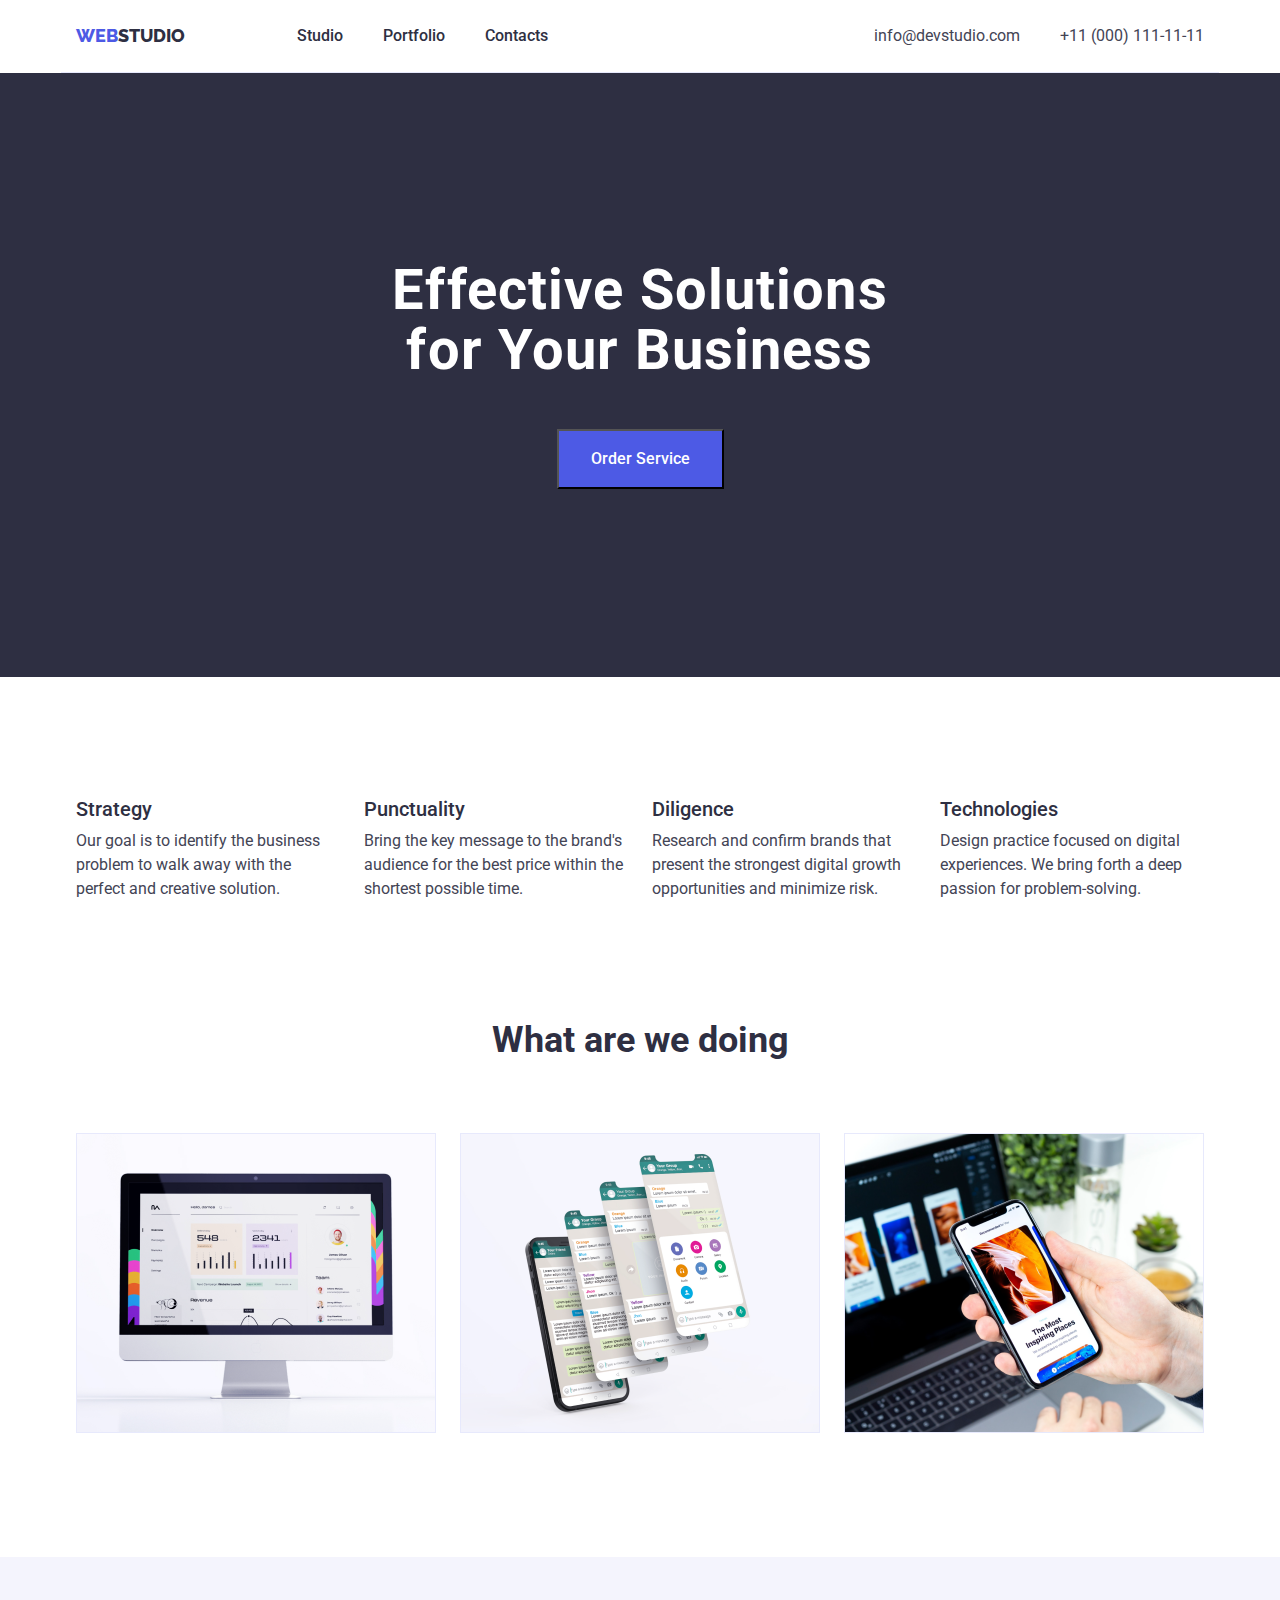
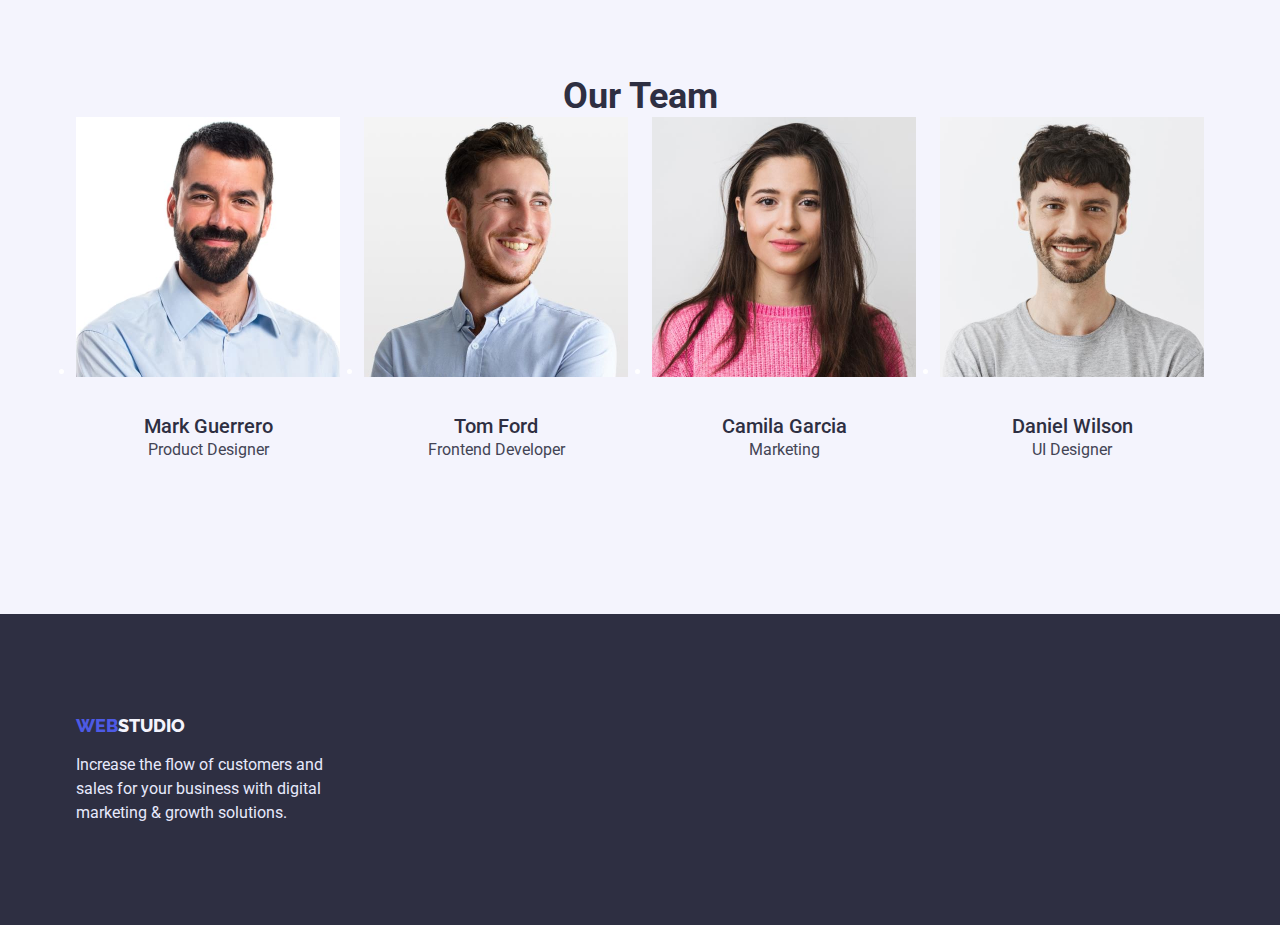
==== commit 4e7b27cb: "Update index.html" ====
--- a/index.html
+++ b/index.html
@@ -81,30 +81,30 @@
                 
              <div class="container">
                 <h2 class="titel_team">Our Team</h2>
-                <ul class="list_downsize">
+                <ul class="list_downsize ">
                     <li>
-                        <img src="./images/4.jpg" alt="man" width="264" class="images_one">
+                        <img src="./images/4.jpg" alt="man" width="264" >
                         <div class="text_one">
                             <h3 class="big_titel_two">Mark Guerrero</h3>
                           <p class="under_titel-two">Product Designer</p>
                         </div>
                     </li>
                     <li>
-                        <img src="./images/image2.jpg" alt="man" width="264" class="images_one">
+                        <img src="./images/image2.jpg" alt="man" width="264">
                         <div class="text_one">
                             <h3 class="big_titel_two">Tom Ford</h3>
                             <p class="under_titel-two">Frontend Developer</p>
                         </div>
                     </li>
                     <li>
-                        <img src="./images/image3.jpg" alt="woman" width="264" class="images_one">
+                        <img src="./images/image3.jpg" alt="woman" width="264" >
                         <div class="text_one">
                             <h3 class="big_titel_two">Camila Garcia</h3>
                           <p class="under_titel-two">Marketing</p>
                         </div>
                     </li>
                     <li>
-                       <img src="./images/image4.jpg" alt="men" width="264" class="images_one" >
+                       <img src="./images/image4.jpg" alt="men" width="264"  >
                        <div class="text_one">
                          <h3 class="big_titel_two">Daniel Wilson</h3>
                          <p class="under_titel-two">UI Designer</p>
--- a/css/styles.css
+++ b/css/styles.css
@@ -253,7 +253,7 @@
   align-items: center;
   gap: 24px;
   flex-direction: row;
-  margin-top: 96px;
+  padding-top: 96px;
   justify-content: center;
 }
 .under_benefits {
@@ -267,7 +267,7 @@
   padding-bottom: 32px;
 }
 .logo {
-  margin-right: 76px;
+  margin-right: 36px;
 }
 .services_list {
   padding-left: 16px;
@@ -276,17 +276,14 @@
   padding-bottom: 32px;
 }
 .list_distance {
-  margin-top: 48px;
   border: 1px solid #E7E9FC;
   max-width: 360px;
+  column-gap: 24px;
+  row-gap: 48px;
 }
 .haupt_section {
   padding-bottom: 120px;
-  padding-top: 72px;
-}
-.list_distance_two {
-  border: 1px solid #E7E9FC;
-  max-width: 360px;
+  padding-top: 84px;
 }
 
 html {
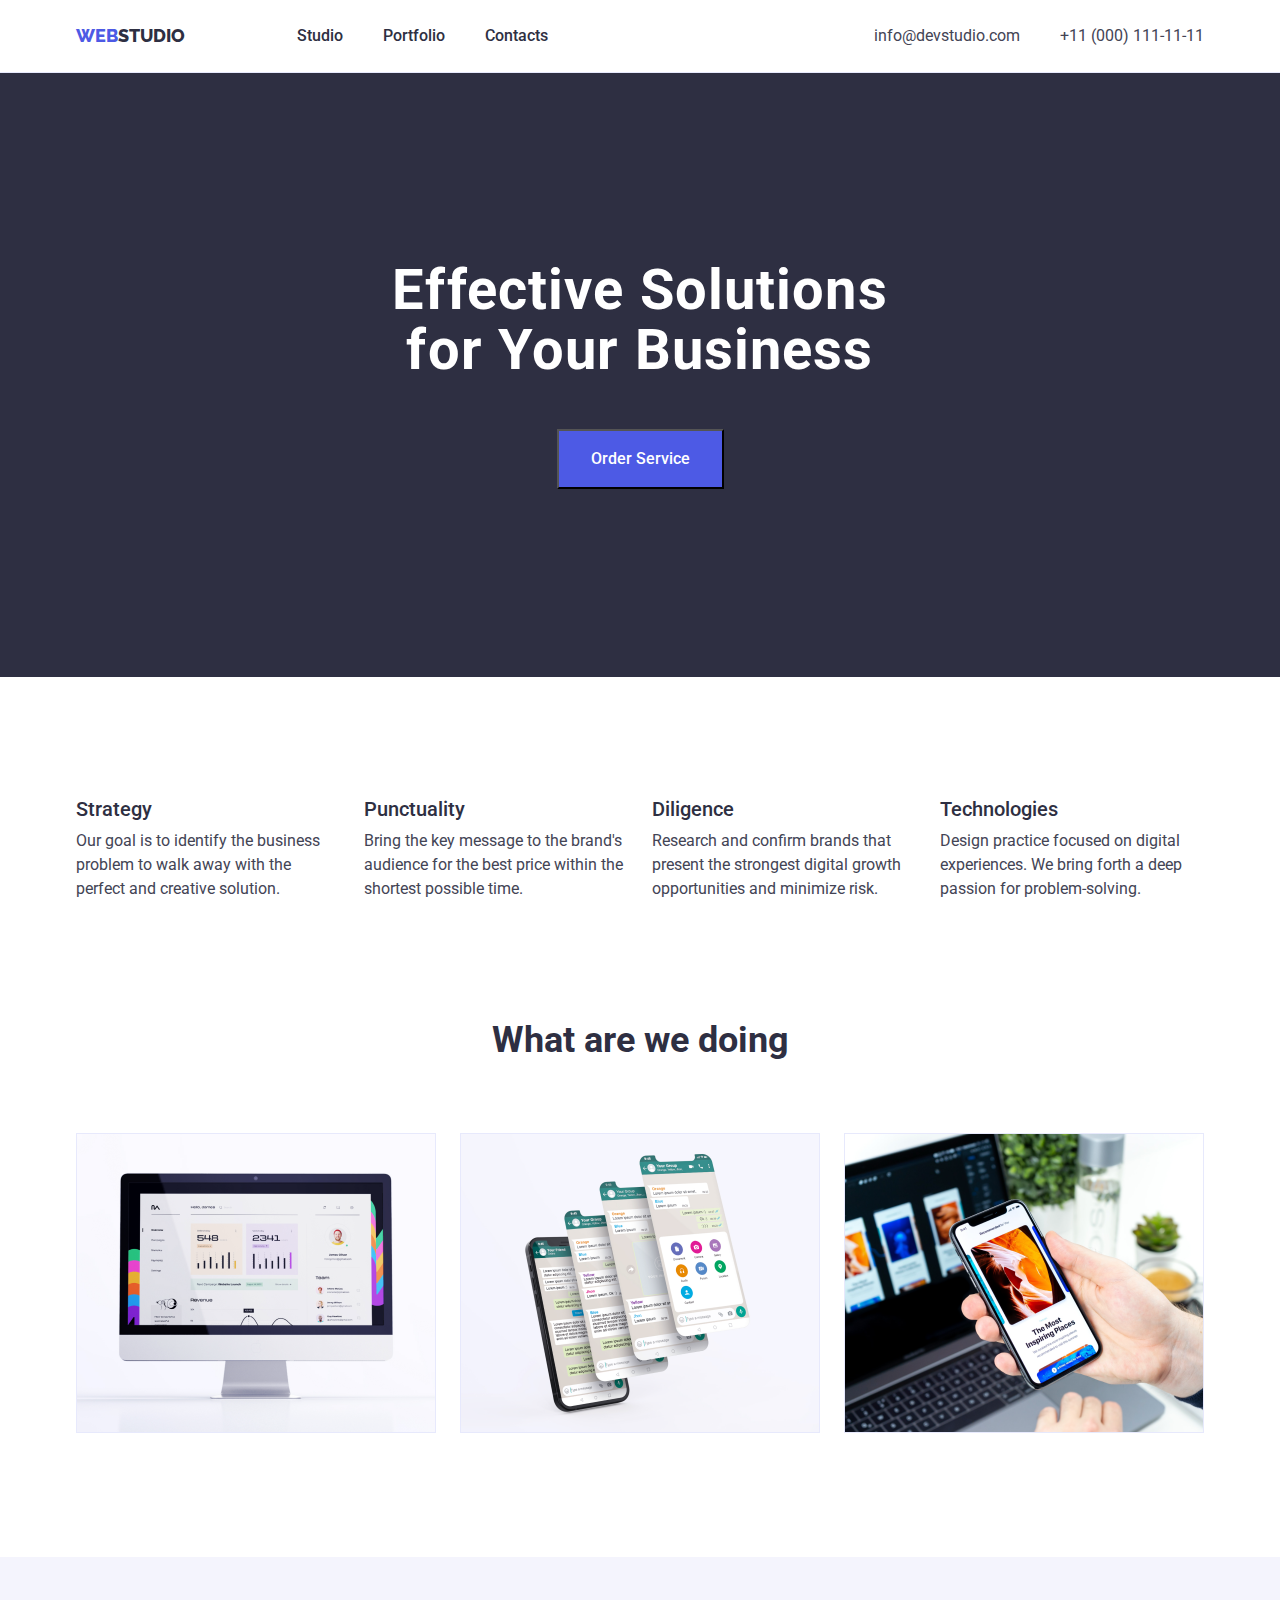
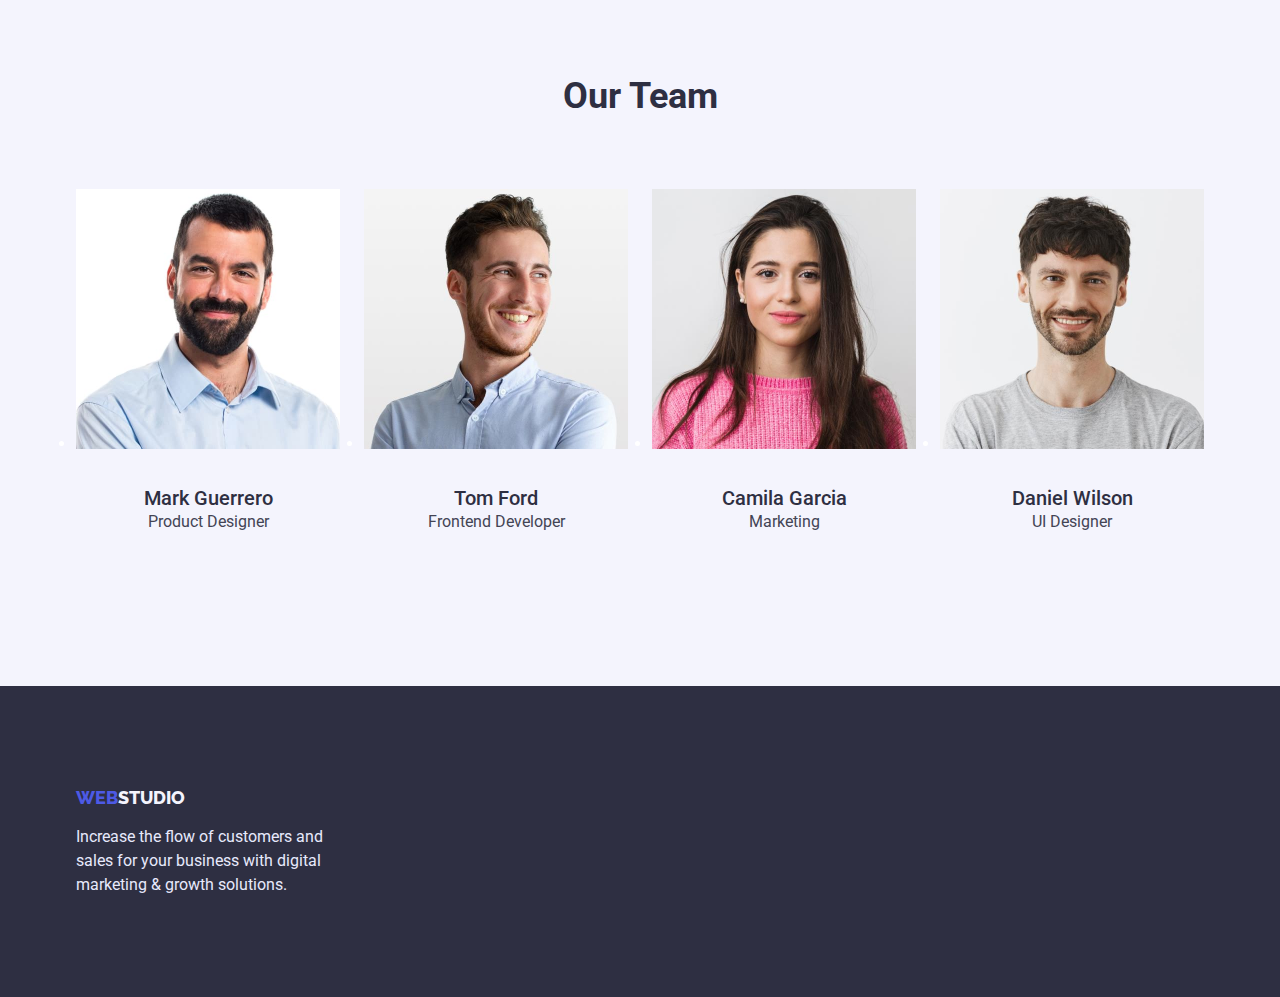
==== commit 4f411d4e: "Update index.html" ====
--- a/index.html
+++ b/index.html
@@ -14,7 +14,7 @@
 </head>
 <body>
   <h1 class="visually-hidden">NAVIGATION</h1>
-     <header>
+     <header class="up_header">
         <div class="container one_header">
              <a href="./index.html" class="logo"><b class="word_part_one"> WEB</b><b class="word_part_three">STUDIO</b></a>
             <nav class="navigation">
--- a/css/styles.css
+++ b/css/styles.css
@@ -190,10 +190,11 @@
 .one_header {
   display: flex;
   align-items: center;
-  border-bottom: 1px solid #E7E9FC;
   padding-top: 24px;
   padding-bottom: 24px;
-
+}
+.up_header {
+  border-bottom: 1px solid #E7E9FC;
 }
 .one_footer
 .navigation {
@@ -233,6 +234,7 @@
   gap: 24px;
   display: flex;
   flex-wrap: wrap;
+   margin-top: 72px ;
 }
 .link {
   display: flex;
@@ -253,14 +255,10 @@
   align-items: center;
   gap: 24px;
   flex-direction: row;
-  padding-top: 96px;
   justify-content: center;
 }
 .under_benefits {
   max-width: 264px;
-}
-.images_one {
-  margin-top: 72px ;
 }
 .text_one {
   padding-top: 32px ;
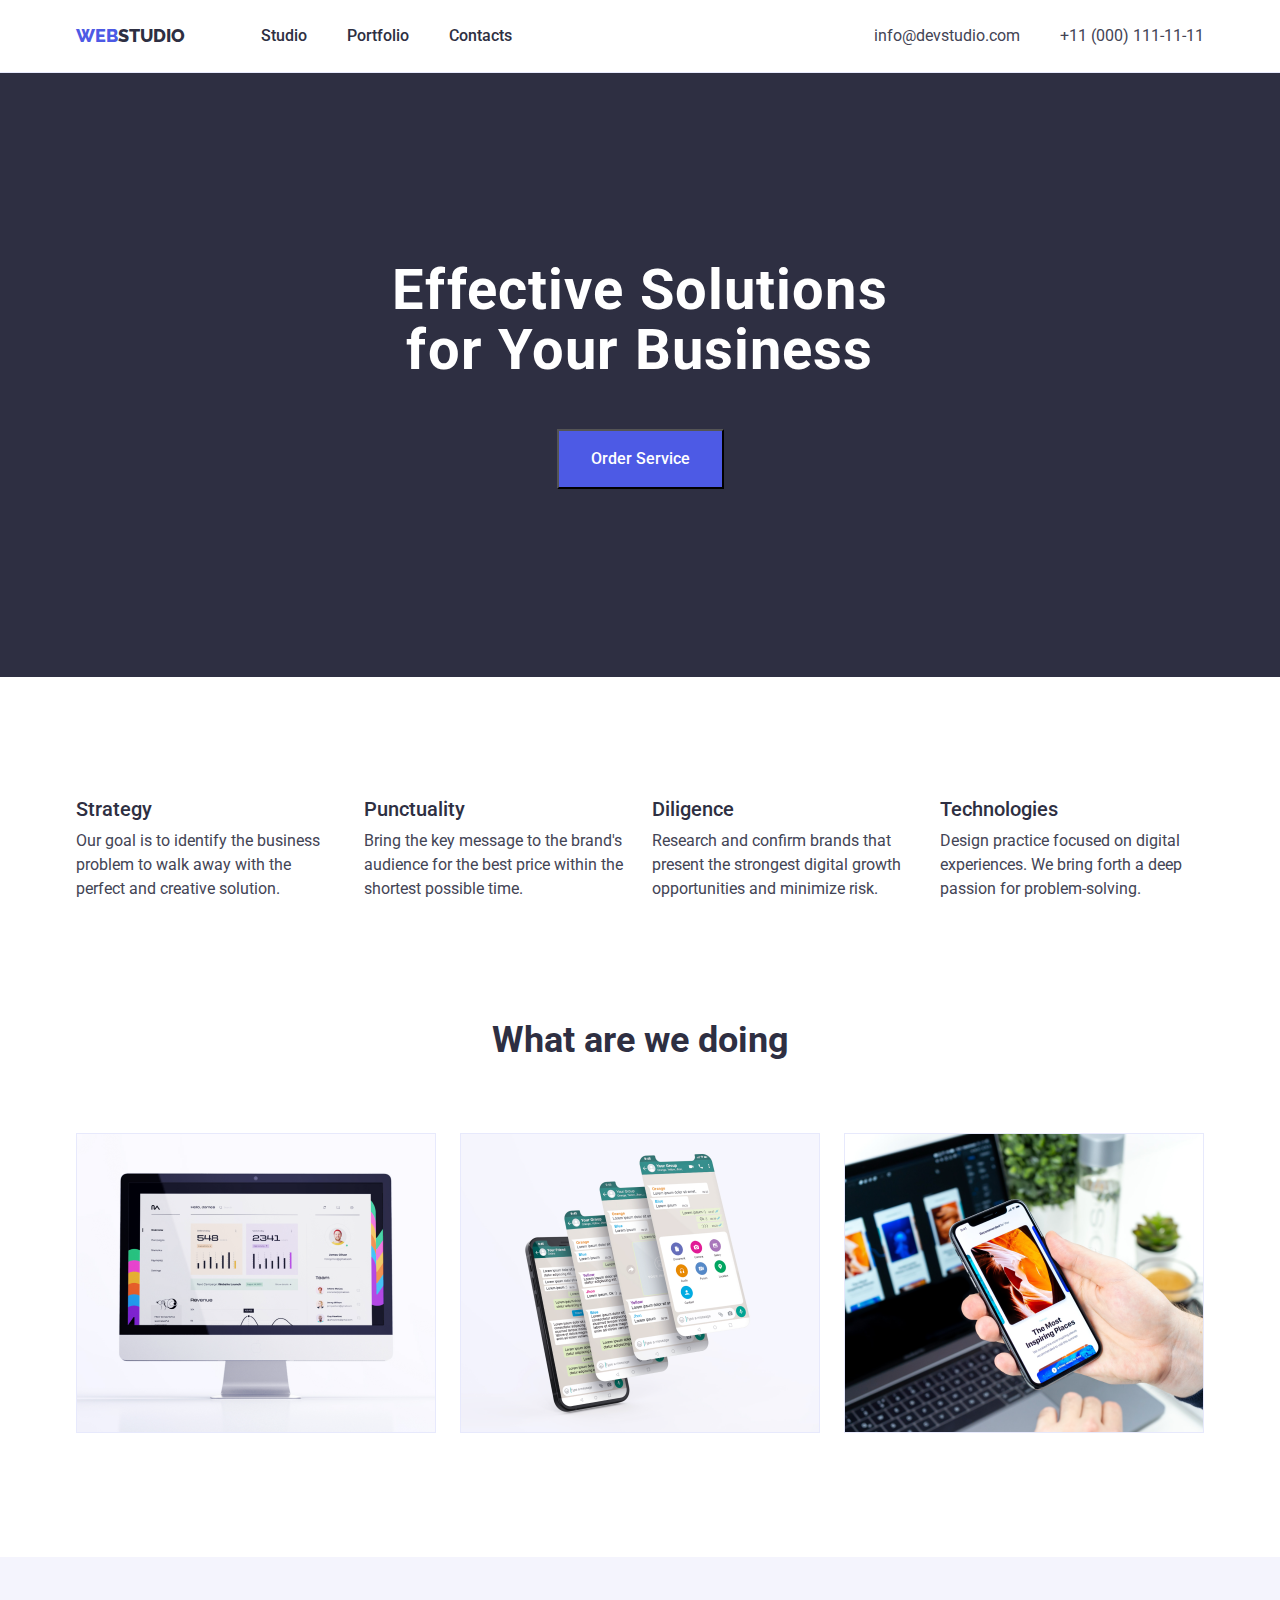
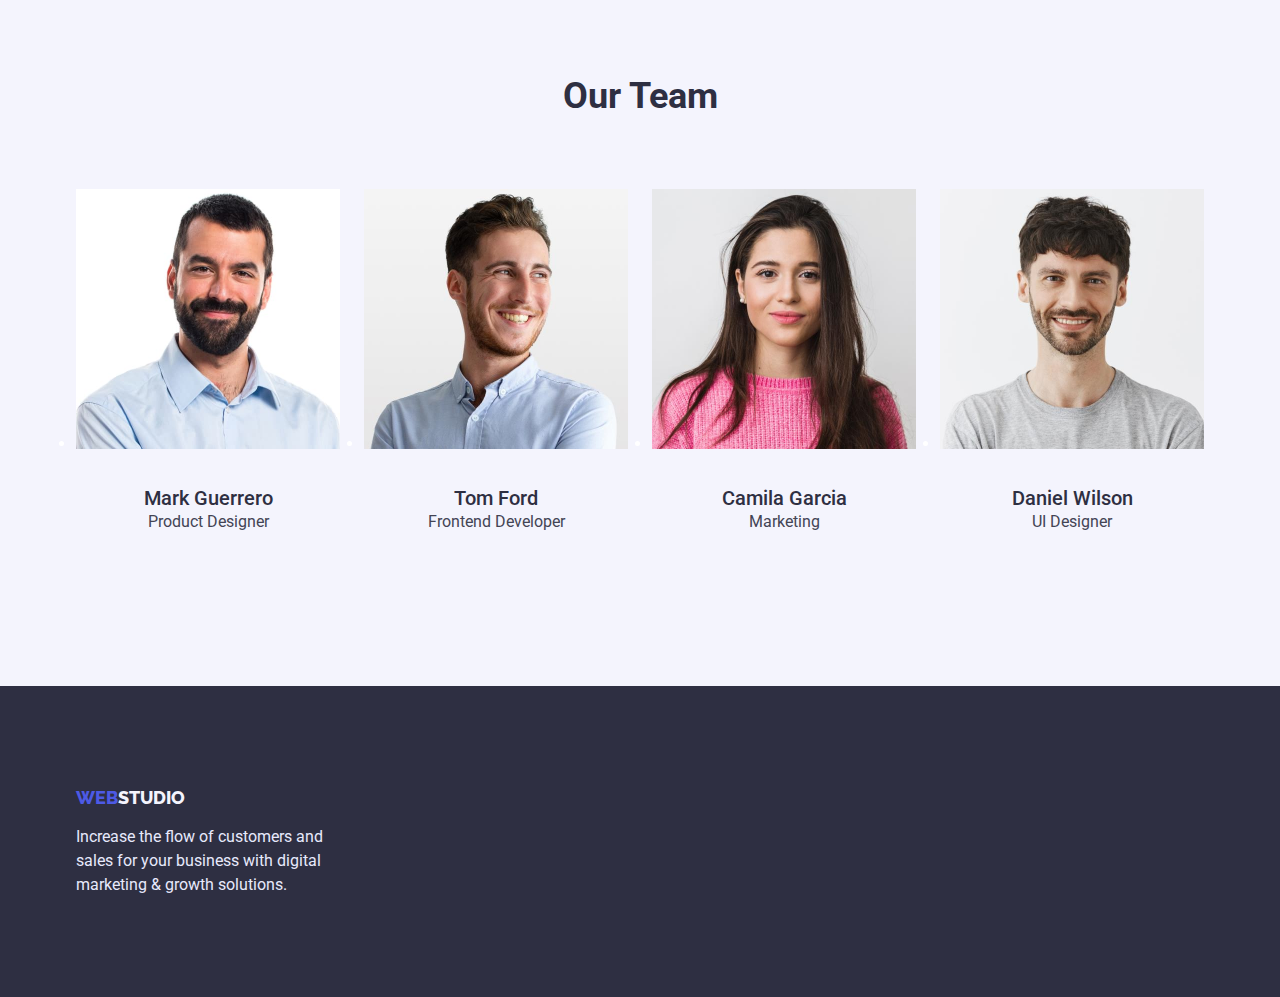
==== commit 926e492e: "Update index.html" ====
--- a/index.html
+++ b/index.html
@@ -16,9 +16,10 @@
   <h1 class="visually-hidden">NAVIGATION</h1>
      <header class="up_header">
         <div class="container one_header">
-             <a href="./index.html" class="logo"><b class="word_part_one"> WEB</b><b class="word_part_three">STUDIO</b></a>
+            
             <nav class="navigation">
-                <ul class="references">
+                <ul class="references"> 
+                    <a href="./index.html" class="logo"><b class="word_part_one"> WEB</b><b class="word_part_three">STUDIO</b></a>
                     <li><a href="./index.html" class="references_part">Studio</a></li>
                     <li><a href="./portfolio.html" class="references_part">Portfolio</a></li>
                     <li><a href="" class="references_part">Contacts</a></li>
--- a/css/styles.css
+++ b/css/styles.css
@@ -61,9 +61,10 @@
   text-decoration: none;
   display: flex;
   flex-wrap: wrap;
-  gap: 24px;
+  column-gap: 24px;
+  row-gap: 48px;
   margin-top: 72px;
-  margin-bottom: 120px;
+  
 }
 .list .services {
   color:#2E2F42;
@@ -78,7 +79,7 @@
   font-size: 16px;
   line-height: 1.5em;
   text-decoration: none;
-  margin-bottom: 8px;
+  margin-top: 8px;
 }
 *{
   text-decoration: none;
@@ -193,7 +194,7 @@
   padding-top: 24px;
   padding-bottom: 24px;
 }
-.up_header {
+header {
   border-bottom: 1px solid #E7E9FC;
 }
 .one_footer
@@ -204,7 +205,6 @@
 .references {
   display: flex;
   gap: 40px;
-  margin-left: 76px;
 }
 .second_section {
   padding-top: 120px;
@@ -276,8 +276,6 @@
 .list_distance {
   border: 1px solid #E7E9FC;
   max-width: 360px;
-  column-gap: 24px;
-  row-gap: 48px;
 }
 .haupt_section {
   padding-bottom: 120px;
